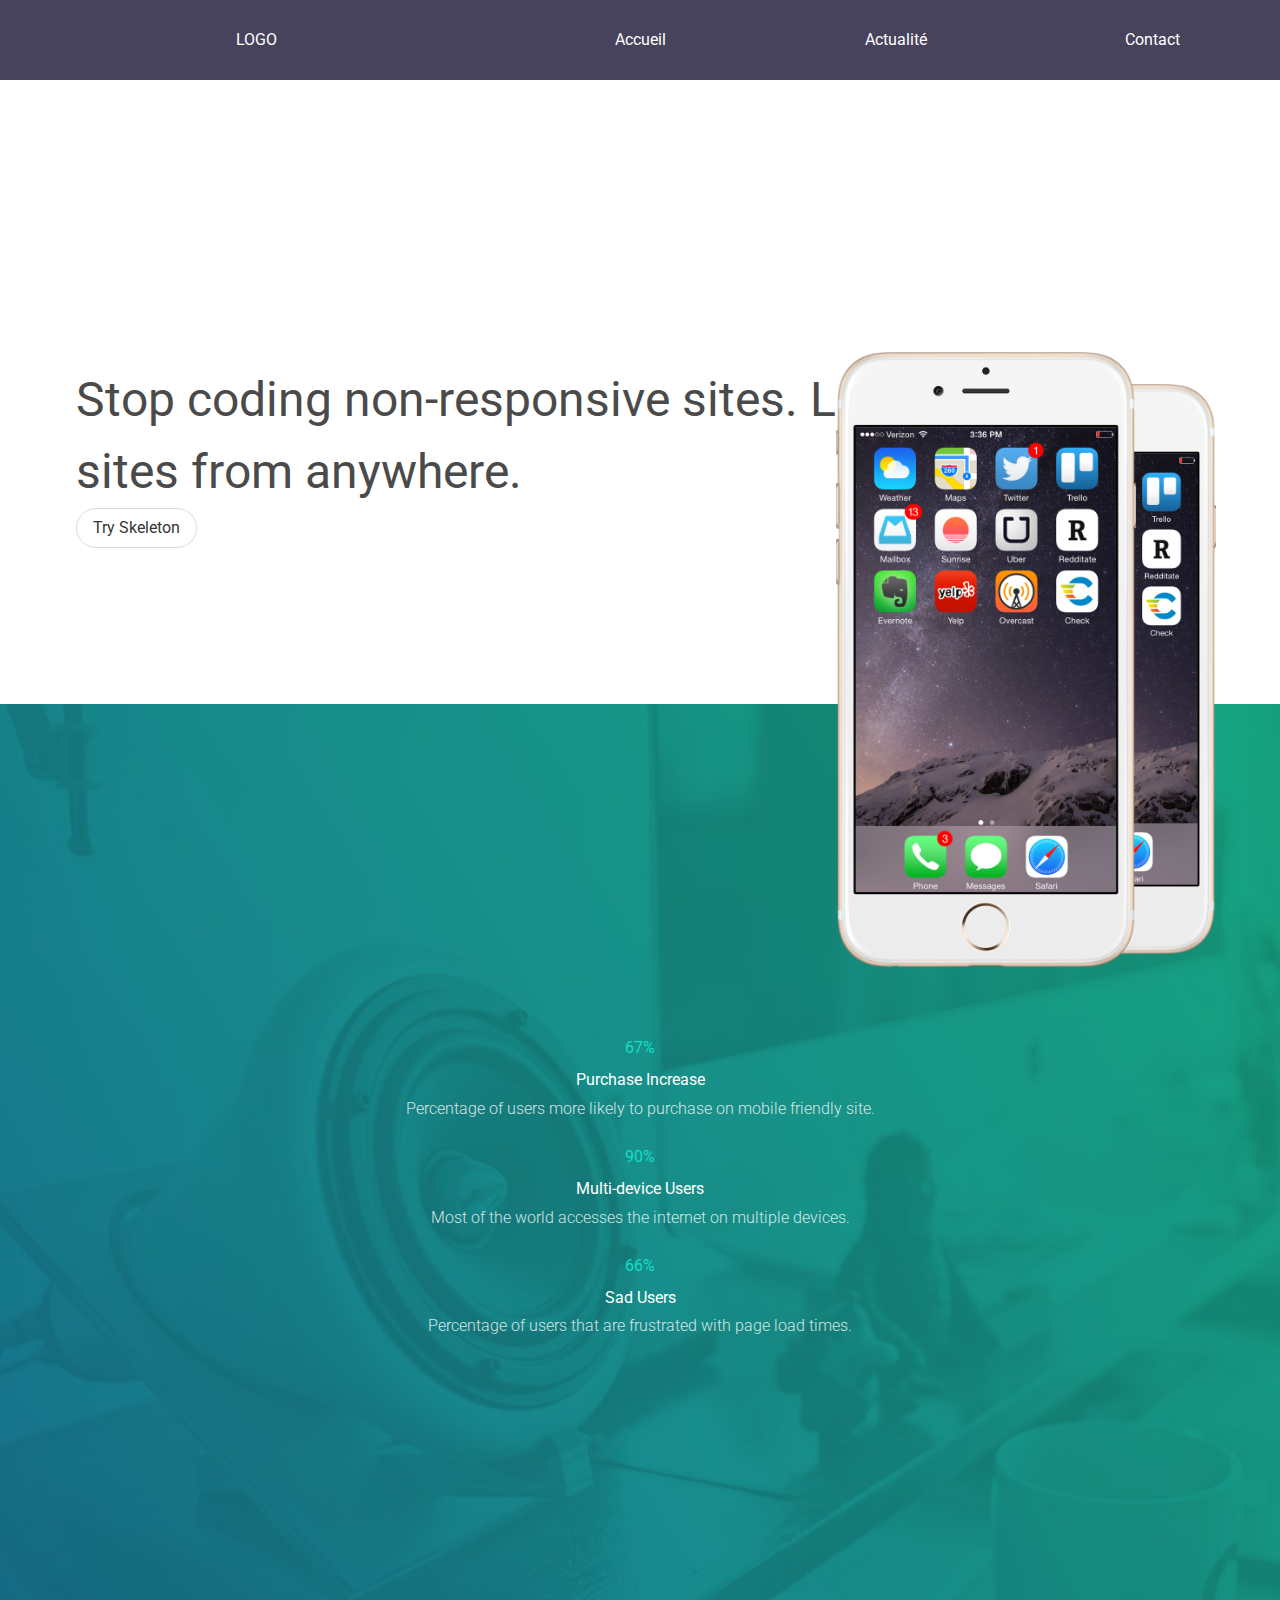
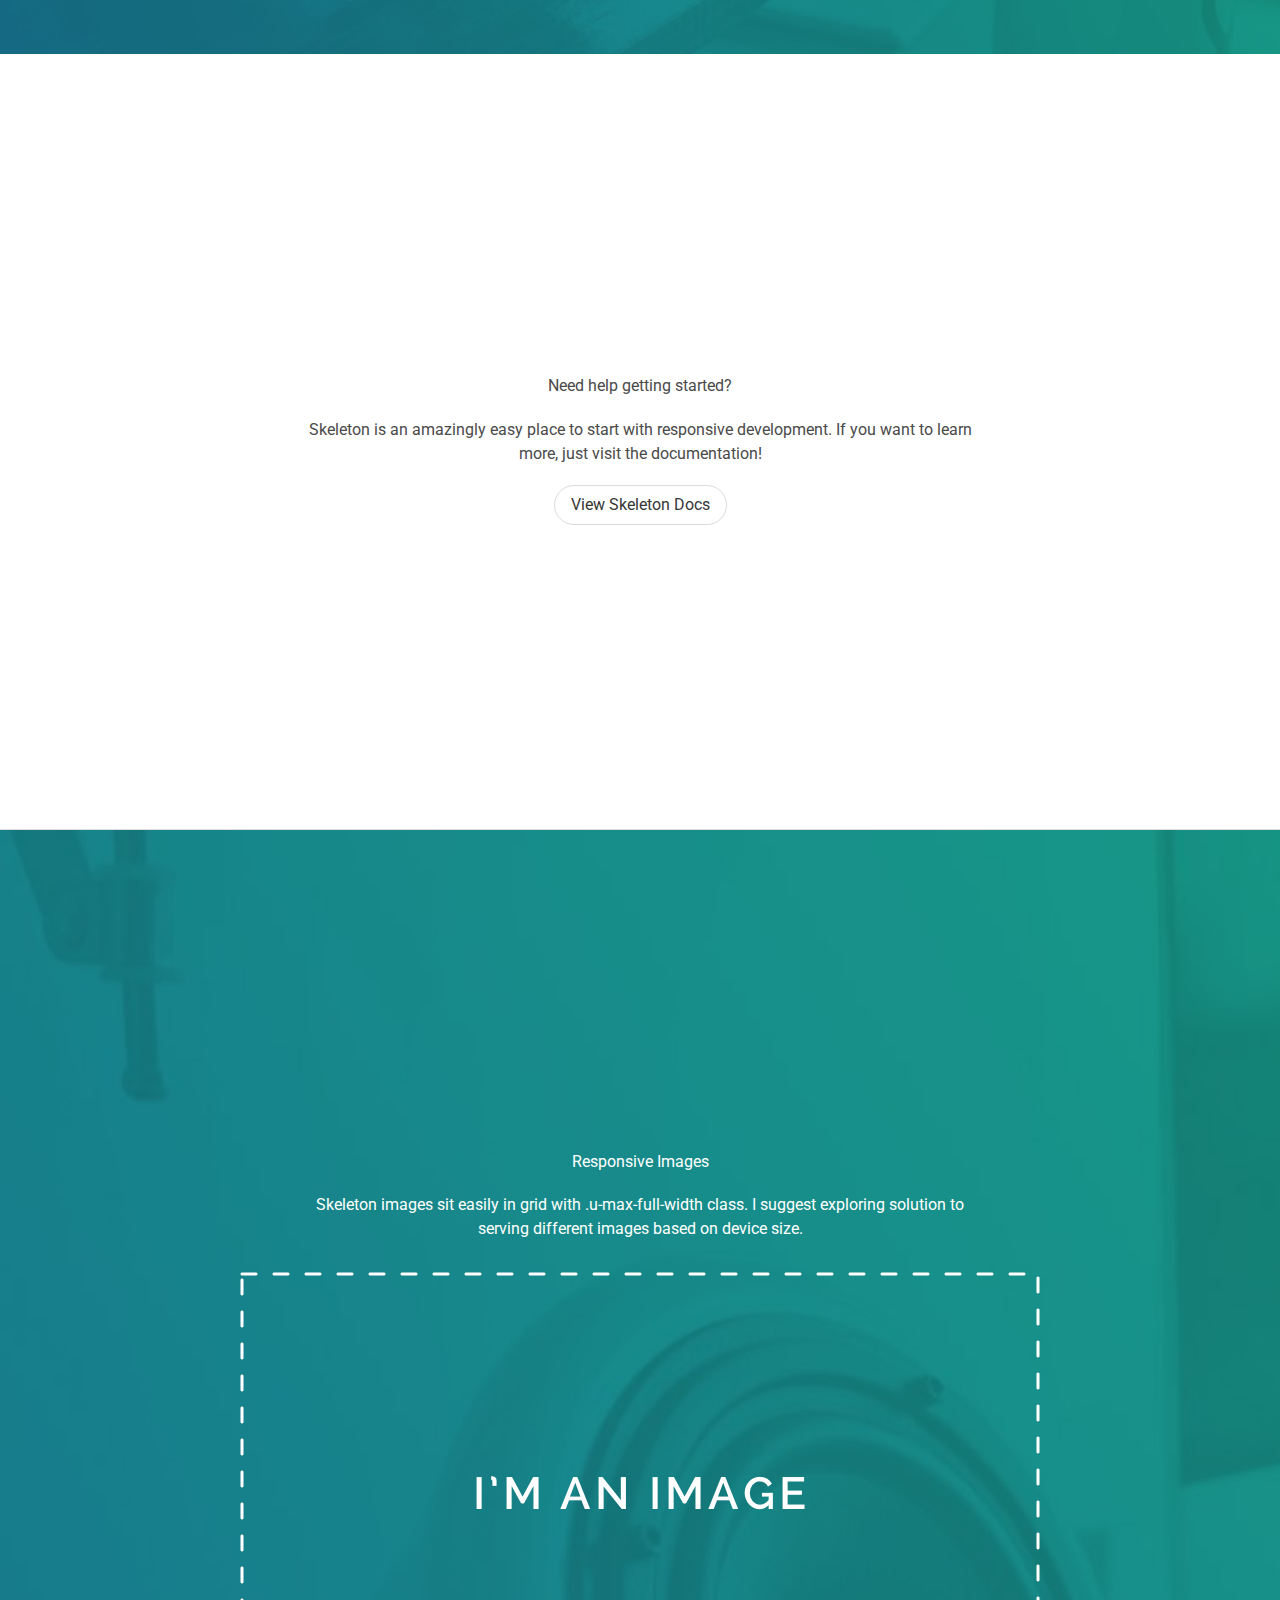
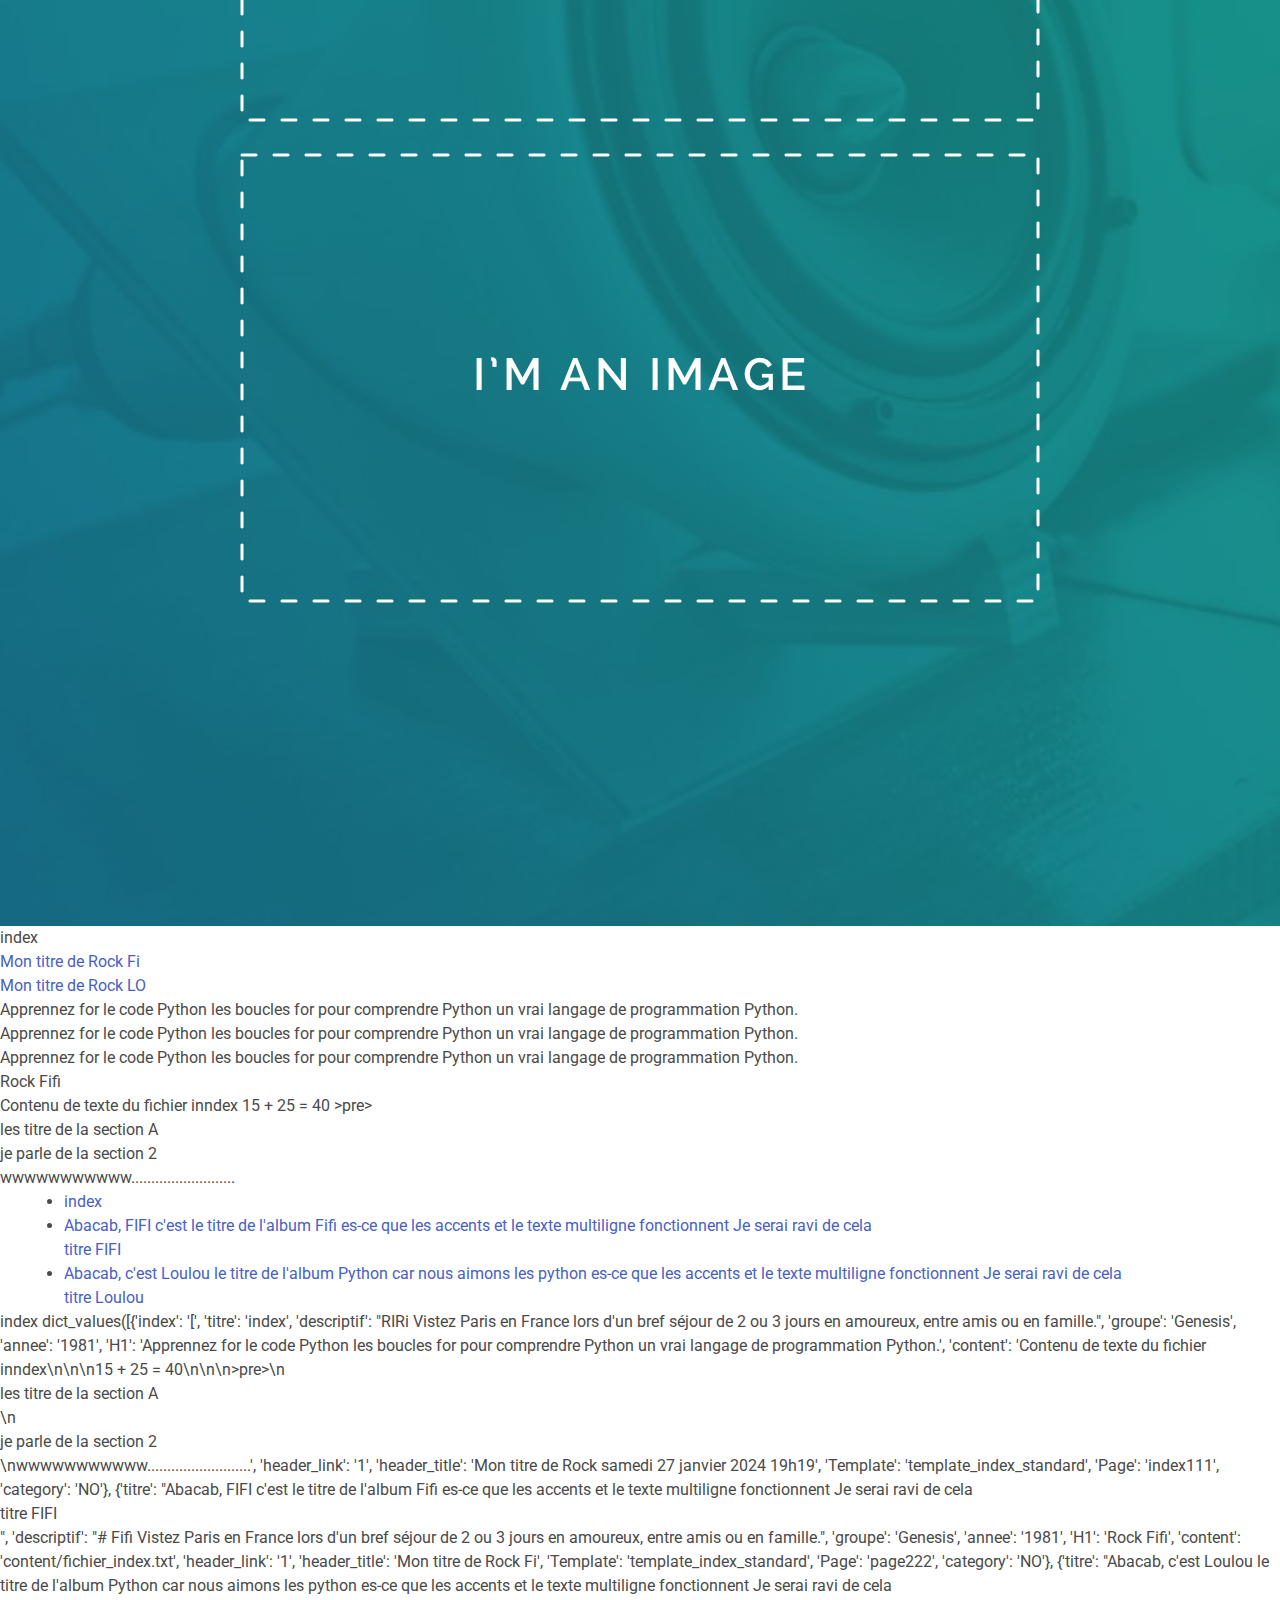
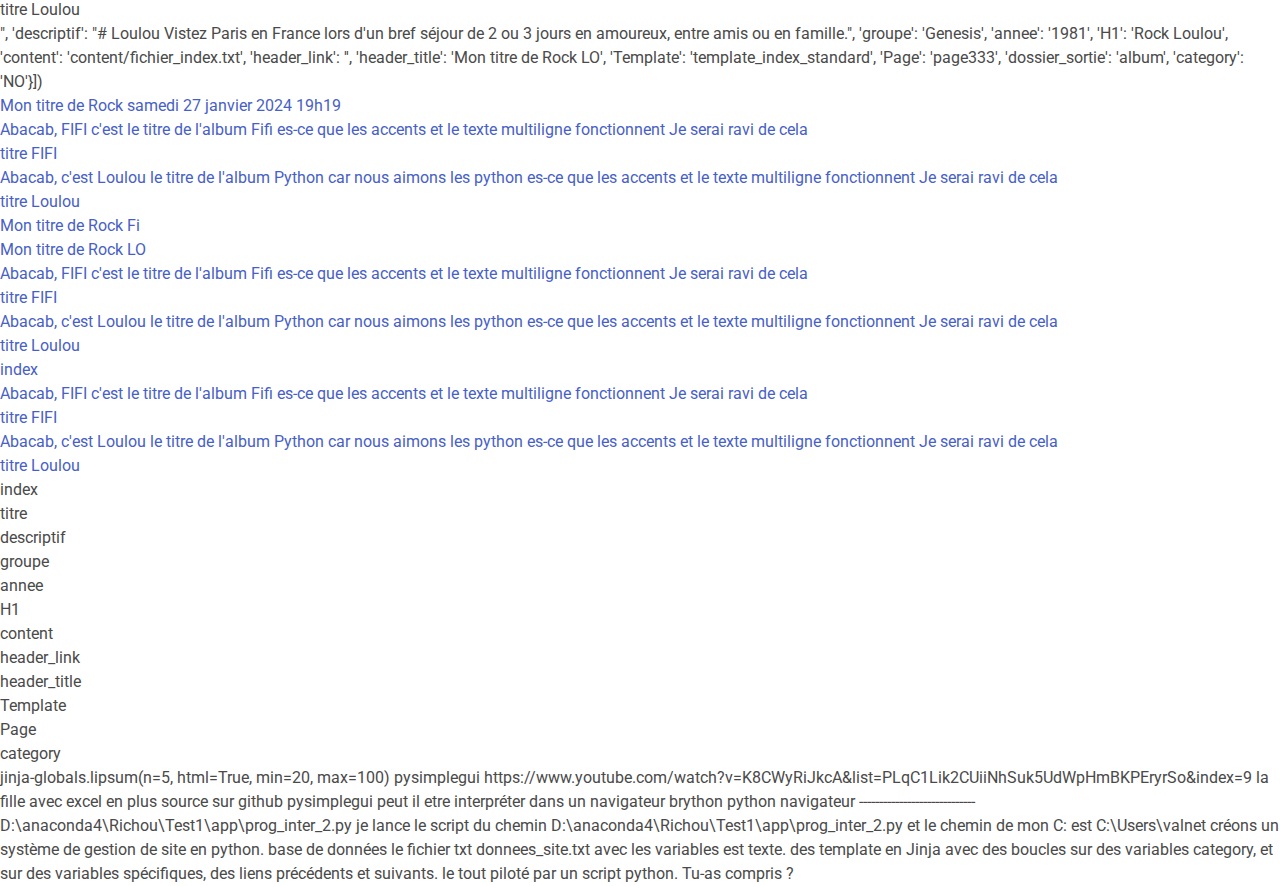
==== index.html @ cbefdffe "index.html test 4" ====
<!DOCTYPE html>
<html lang="fr-FR">
<head>

<!-- Basic Page Needs
  –––––––––––––––––––––––––––––––––––––––––––––––––– -->
  <meta charset="utf-8">
  <title>Mon titre de Rock samedi 27 janvier 2024 19h19</title>
  <meta name="description" content="">
  <meta name="author" content="">

  <!-- Mobile Specific Metas
  –––––––––––––––––––––––––––––––––––––––––––––––––– 
  <meta name="viewport" content="width=device-width, initial-scale=1"> -->
  <meta name="viewport" content="width=device-width, initial-scale=1, maximum-scale=1">
  

  <!-- FONT
  –––––––––––––––––––––––––––––––––––––––––––––––––– -->
  <link rel="preconnect" href="https://fonts.googleapis.com">
  <link rel="preconnect" href="https://fonts.gstatic.com" crossorigin>
  <link href="https://fonts.googleapis.com/css2?family=Roboto&display=swap" rel="stylesheet">

  <!-- CSS
  –––––––––––––––––––––––––––––––––––––––––––––––––– -->
   <link rel="stylesheet" href="css/normalize.css"> 
  <link rel="stylesheet" href="css/bulma.css">
   <link rel="stylesheet" href="css/custom.css"> 

  <!-- Scripts
  –––––––––––––––––––––––––––––––––––––––––––––––––– -->
  

  <!-- Favicon
  –––––––––––––––––––––––––––––––––––––––––––––––––– -->
  <link rel="icon" type="image/png" href="css/images/favicon.png">

</head>
<body>
    

    
    <!-- Menu nav CSS Responsive
    –––––––––––––––––––––––––––––––––––––––––––––––––– -->    
    <nav>
        <label for="toggle">☰</label>
        <input type="checkbox" id="toggle">
        <div class="main_pages">
            <a href="/" class="logo">LOGO</a>
            <a href="#">Accueil</a>
            <a href="#">Actualité</a>
            <a href="#">Contact</a>
        </div>
    </nav>
    
    
    <!-- Primary Page Layout
    –––––––––––––––––––––––––––––––––––––––––––––––––– -->
    
    <div class="section hero">
        <div class="container">
            <div class="row">
                <div class="one-half column">
                    <h4 class="hero-heading">Stop coding non-responsive sites. Let users view sites from anywhere.</h4>
                    <a class="button button-primary" href="http://getskeleton.com">Try Skeleton</a>
                </div>
                <div class="one-half column phones">
                    <img class="phone" src="css/images/iphone.png">
                    <img class="phone" src="css/images/iphone.png">
                </div>
            </div>
        </div>
    </div>
    
    <div class="section values">
        <div class="container">
            <div class="row">
                <div class="one-third column value">
                    <h2 class="value-multiplier">67%</h2>
                    <h5 class="value-heading">Purchase Increase</h5>
                    <p class="value-description">Percentage of users more likely to purchase on mobile friendly site.</p>
                </div>
                <div class="one-third column value">
                    <h2 class="value-multiplier">90%</h2>
                    <h5 class="value-heading">Multi-device Users</h5>
                    <p class="value-description">Most of the world accesses the internet on multiple devices.</p>
                </div>
                <div class="one-third column value">
                    <h2 class="value-multiplier">66%</h2>
                    <h5 class="value-heading">Sad Users</h5>
                    <p class="value-description">Percentage of users that are frustrated with page load times.</p>
                </div>
            </div>
        </div>
    </div>
    
    <div class="section get-help">
        <div class="container">
            <h3 class="section-heading">Need help getting started?</h3>
            <p class="section-description">Skeleton is an amazingly easy place to start with responsive development. If you want to learn more, just visit the documentation!</p>
            <a class="button button-primary" href="http://getskeleton.com">View Skeleton Docs</a>
        </div>
    </div>
    
    <div class="section categories">
        <div class="container">
            <h3 class="section-heading">Responsive Images</h3>
            <p class="section-description">Skeleton images sit easily in grid with .u-max-full-width class. I suggest exploring solution to serving different images based on device size.</p>
            <div class="row">
                <div class="one-half column category">
                    <img class="u-max-full-width" src="css/images/placeholder.png">
                </div>
                <div class="one-half column category">
                    <img class="u-max-full-width" src="css/images/placeholder.png">
                </div>
            </div>
        </div>
    </div>
    
    <title>Mon titre de Rock samedi 27 janvier 2024 19h19</title>
    
    index
    
    
    
    <!-- Section des liens sélectionnés -->
    <ul class="Pour toutes les pages Page écris si les pages sont différentes que celle qui est sélectioné">
        
        
        
        
        <li class=""><a href="page222.html">Mon titre de Rock Fi</a></li>
        
        
        
        <li class=""><a href="page333.html">Mon titre de Rock LO</a></li>
        
        
    </ul>
    
    
    
    
    <h1 class="test">Apprennez for le code Python les boucles for pour comprendre Python un vrai langage de programmation Python.</h1>
    
    
    
    
    <h2 class="si la variable header_link est 1 les variables choisies s'afficheront de la page courante ">Apprennez for le code Python les boucles for pour comprendre Python un vrai langage de programmation Python.</h2>
    
    
    
    
    
    
    <h2 class="for all_data si la valeur est 1 alors elle s'affiche sinon elle n'affiche rien">Apprennez for le code Python les boucles for pour comprendre Python un vrai langage de programmation Python.</h2>
    
    
    
    <h2 class="for all_data si la valeur est 1 alors elle s'affiche sinon elle n'affiche rien">Rock Fifi</h2>
    
    
    
    
    
    
    <div>
        Contenu de texte du fichier inndex


15 + 25 = 40


>pre>
<h2>les titre de la section A</h2>
<p>je parle de la section 2</p>
wwwwwwwwwww..........................
    </div>
    <footer>
  <div class="container">
  
  
    <li 3 ><a href="index.html">index</a></li>
  
    <li 3 ><a href="titre-fifi-abacab-album-accents.html">Abacab, FIFI c'est le titre de l'album Fifi es-ce que les accents et le texte multiligne fonctionnent Je serai ravi de cela <h3>titre FIFI</h3></a></li>
  
    <li 3 ><a href="python-titre-loulou-abacab-album.html">Abacab, c'est Loulou le titre de l'album Python car nous aimons les python es-ce que les accents et le texte multiligne fonctionnent Je serai ravi de cela <h3>titre Loulou</h3></a></li>
  
    

  </div>
</footer>   index
            dict_values([{'index': '[', 'titre': 'index', 'descriptif': "RIRi Vistez Paris en France lors d'un bref séjour de 2 ou 3 jours en amoureux, entre amis ou en famille.", 'groupe': 'Genesis', 'annee': '1981', 'H1': 'Apprennez for le code Python les boucles for pour comprendre Python un vrai langage de programmation Python.', 'content': 'Contenu de texte du fichier inndex\n\n\n15 + 25 = 40\n\n\n>pre>\n<h2>les titre de la section A</h2>\n<p>je parle de la section 2</p>\nwwwwwwwwwww..........................', 'header_link': '1', 'header_title': 'Mon titre de Rock samedi 27 janvier 2024 19h19', 'Template': 'template_index_standard', 'Page': 'index111', 'category': 'NO'}, {'titre': "Abacab, FIFI c'est le titre de l'album Fifi es-ce que les accents et le texte multiligne fonctionnent Je serai ravi de cela <h3>titre FIFI</h3>", 'descriptif': "# Fifi Vistez Paris en France lors d'un bref séjour de 2 ou 3 jours en amoureux, entre amis ou en famille.", 'groupe': 'Genesis', 'annee': '1981', 'H1': 'Rock Fifi', 'content': 'content/fichier_index.txt', 'header_link': '1', 'header_title': 'Mon titre de Rock Fi', 'Template': 'template_index_standard', 'Page': 'page222', 'category': 'NO'}, {'titre': "Abacab, c'est Loulou le titre de l'album Python car nous aimons les python es-ce que les accents et le texte multiligne fonctionnent Je serai ravi de cela <h3>titre Loulou</h3>", 'descriptif': "# Loulou Vistez Paris en France lors d'un bref séjour de 2 ou 3 jours en amoureux, entre amis ou en famille.", 'groupe': 'Genesis', 'annee': '1981', 'H1': 'Rock Loulou', 'content': 'content/fichier_index.txt', 'header_link': '', 'header_title': 'Mon titre de Rock LO', 'Template': 'template_index_standard', 'Page': 'page333', 'dossier_sortie': 'album', 'category': 'NO'}])

  
      
    <li test ><a href="index.html">Mon titre de Rock samedi 27 janvier 2024 19h19</a></li>
    
    
    
  
      
    <li test ><a href="titre-fifi-abacab-album-accents.html">Abacab, FIFI c'est le titre de l'album Fifi es-ce que les accents et le texte multiligne fonctionnent Je serai ravi de cela <h3>titre FIFI</h3></a></li>
    
    
  
      
    <li test ><a href="python-titre-loulou-abacab-album.html">Abacab, c'est Loulou le titre de l'album Python car nous aimons les python es-ce que les accents et le texte multiligne fonctionnent Je serai ravi de cela <h3>titre Loulou</h3></a></li>
    
    
  
  
<!-- End Document
  –––––––––––––––––––––––––––––––––––––––––––––––––– -->
  

<!-- 4 ??? Section des liens sélectionnés -->
<ul>

    

    
        <li 4 ><a href="titre-fifi-abacab-album-accents.html">Mon titre de Rock Fi</a></li>
    

    
        <li 4 ><a href="python-titre-loulou-abacab-album.html">Mon titre de Rock LO</a></li>
    



      
  
      
    <li 5 ><a href="titre-fifi-abacab-album-accents.html">Abacab, FIFI c'est le titre de l'album Fifi es-ce que les accents et le texte multiligne fonctionnent Je serai ravi de cela <h3>titre FIFI</h3></a></li>
    
  
      
    <li 5 ><a href="python-titre-loulou-abacab-album.html">Abacab, c'est Loulou le titre de l'album Python car nous aimons les python es-ce que les accents et le texte multiligne fonctionnent Je serai ravi de cela <h3>titre Loulou</h3></a></li>
    
  
</ul>



  
  
    <li 3 ><a href="index.html">index</a></li>

    <li 3 ><a href="titre-fifi-abacab-album-accents.html">Abacab, FIFI c'est le titre de l'album Fifi es-ce que les accents et le texte multiligne fonctionnent Je serai ravi de cela <h3>titre FIFI</h3></a></li>

    <li 3 ><a href="python-titre-loulou-abacab-album.html">Abacab, c'est Loulou le titre de l'album Python car nous aimons les python es-ce que les accents et le texte multiligne fonctionnent Je serai ravi de cela <h3>titre Loulou</h3></a></li>

</body>
</html>
    
    <dl>
        
        <dt>index</dt>
        <dd></dd>
        
        <dt>titre</dt>
        <dd></dd>
        
        <dt>descriptif</dt>
        <dd></dd>
        
        <dt>groupe</dt>
        <dd></dd>
        
        <dt>annee</dt>
        <dd></dd>
        
        <dt>H1</dt>
        <dd></dd>
        
        <dt>content</dt>
        <dd></dd>
        
        <dt>header_link</dt>
        <dd></dd>
        
        <dt>header_title</dt>
        <dd></dd>
        
        <dt>Template</dt>
        <dd></dd>
        
        <dt>Page</dt>
        <dd></dd>
        
        <dt>category</dt>
        <dd></dd>
        
    </dl>
    jinja-globals.lipsum(n=5, html=True, min=20, max=100)
    pysimplegui
    https://www.youtube.com/watch?v=K8CWyRiJkcA&list=PLqC1Lik2CUiiNhSuk5UdWpHmBKPEryrSo&index=9 la fille avec excel en plus source sur github
    
    pysimplegui peut il etre interpréter dans un navigateur
    brython python navigateur
    
    -----------------------------
    D:\anaconda4\Richou\Test1\app\prog_inter_2.py
    je lance le script du chemin D:\anaconda4\Richou\Test1\app\prog_inter_2.py
    et le chemin de mon C: est C:\Users\valnet
    
créons un système de gestion de site en python. base de données le fichier txt donnees_site.txt avec les variables est texte. des template en Jinja avec des boucles sur des variables category, et sur des variables spécifiques, des liens précédents et suivants. le tout piloté par un script python. Tu-as compris ?
---- css/custom.css ----
/* Shared
–––––––––––––––––––––––––––––––––––––––––––––––––– */
.button {
  border-radius: 100px;
}

/* Sections
–––––––––––––––––––––––––––––––––––––––––––––––––– */
.section {
	padding: 8rem 0 7rem;
  text-align: center;
}
.section-heading,
.section-description {
  margin-bottom: 1.2rem;
}

/* Hero
–––––––––––––––––––––––––––––––––––––––––––––––––– */
.phones {
  position: relative;
}
.phone {
  position: relative;
  max-width: 80%;
  margin: 3rem auto -12rem;
}
.phone + .phone {
  display: none;
}

/* Values
–––––––––––––––––––––––––––––––––––––––––––––––––– */
.values {
  background-image: url('images/values-bg.jpg');
  background-size: cover;
  color: #fff;
  padding-bottom: 5rem;
  
}
.value-multiplier {
  margin-bottom: .5rem;
  color: #11DFC7;
 
}
.value-heading {
  margin-bottom: .3rem;
  
}
.value-description {
  opacity: .8;
  font-weight: 300;
}

/* Help
–––––––––––––––––––––––––––––––––––––––––––––––––– */
.get-help {
  border-bottom: 1px solid #ddd;
}

/* Categories
–––––––––––––––––––––––––––––––––––––––––––––––––– */
.categories {
  background-image: url('images/values-bg.jpg');
  background-size: cover;
  color: #fff;
 
}
}
.categories .section-description { 
  margin-bottom: 4rem;
}

/* Bigger than 550 */
@media (min-width: 550px) {
  .section {
    padding: 12rem 0 11rem;
  }
  .hero {
    padding-bottom: 12rem;
    text-align: left;
    height: 165px;
  }
  .phone {
    position: absolute;
    top: -7rem;
    right: 3rem;
    max-height: 362px;
    z-index: 2; /* JJV z-index: 3; */
  }
  .phone + .phone {
    top: -6rem;
    display: block;
    max-width: 73.8%;
    right: 0;
    z-index: 1; /* JJV z-index: 2; */
    max-height: 338px;
  }
  .hero-heading {
    font-size: 2.4rem;
  }
}

/* Bigger than 750 */
@media (min-width: 750px) {
  .hero {
    height: 190px;
  }
  .hero-heading {
    font-size: 2.6rem;
  }
  .section {
    padding: 14rem 0 15rem;
  }
  .hero {
    padding: 16rem 0 14rem;
  }
  .section-description {
    max-width: 60%;
    margin-left: auto;
    margin-right: auto;
  }
  .phone {
    /*top: -14rem;*/
    right: 5rem;
    max-height: 510px;
  }
  .phone + .phone {
    top: -12rem;
    max-height: 472px;
  }
  .categories {
    padding: 15rem 0 8rem;
  }
}

/* Bigger than 1000 */
@media (min-width: 1000px) {
  .section {
    padding: 20rem 0 19rem;
  }
  .hero {
    padding: 22rem 0;
  }
  .hero-heading {
    font-size: 3.0rem;
  }
  .phone {
    top: -16rem;
    max-height: 615px;
  }
  .phone + .phone {
    top: -14rem;
    max-height: 570px;
  }
}

/* Menu CSS Responsive */

nav 
{
    position: fixed;
    margin: 0  auto;
    width: 100%;
    height: 80px;
    background: #48435C;
    z-index: 10;
    
    
}
 
nav .main_pages 
{
    display: flex;
    justify-content: right;
    align-items: center;
    
    
}
 nav .main_pages .logo
{
    /*display: flex;
    justify-content: left;*/
    margin: 0 auto;
    
    
    
    
}
nav .main_pages a 
{
    width: 20%;
    display: flex;
    align-items: center;
    justify-content: center;
    height: 80px;
    text-decoration: none;
    /*font-family: Arial, sans-serif;*/
    color: white;
    
    
}
 
nav a:hover 
{
    background: #5A5766
    
}


label, #toggle
{
    display: none;
    
}
 
@media all and (max-width: 591px)
{
    nav
    {
        height: 60px;
        
        
    
        
    }
 
    nav .main_pages 
    {
        display: none;
        flex-direction: column;
        background: #48435C;
        height: 220px;
        
        
        
        
    }
 
    nav .main_pages a {
        width: 100%;
        z-index: 10;
    }
 
    label 
    {
        width: 30px;
        display: flex;
        justify-content: center;
        align-items: center;
        margin: 0 auto;
        font-size: 40px;
        color: white;
        cursor: pointer;
        
        
        
        
    }
    #toggle:checked + .main_pages {
        display: flex;
        border-radius:0px 0px 5px 5px;
        
        
        
    }
}
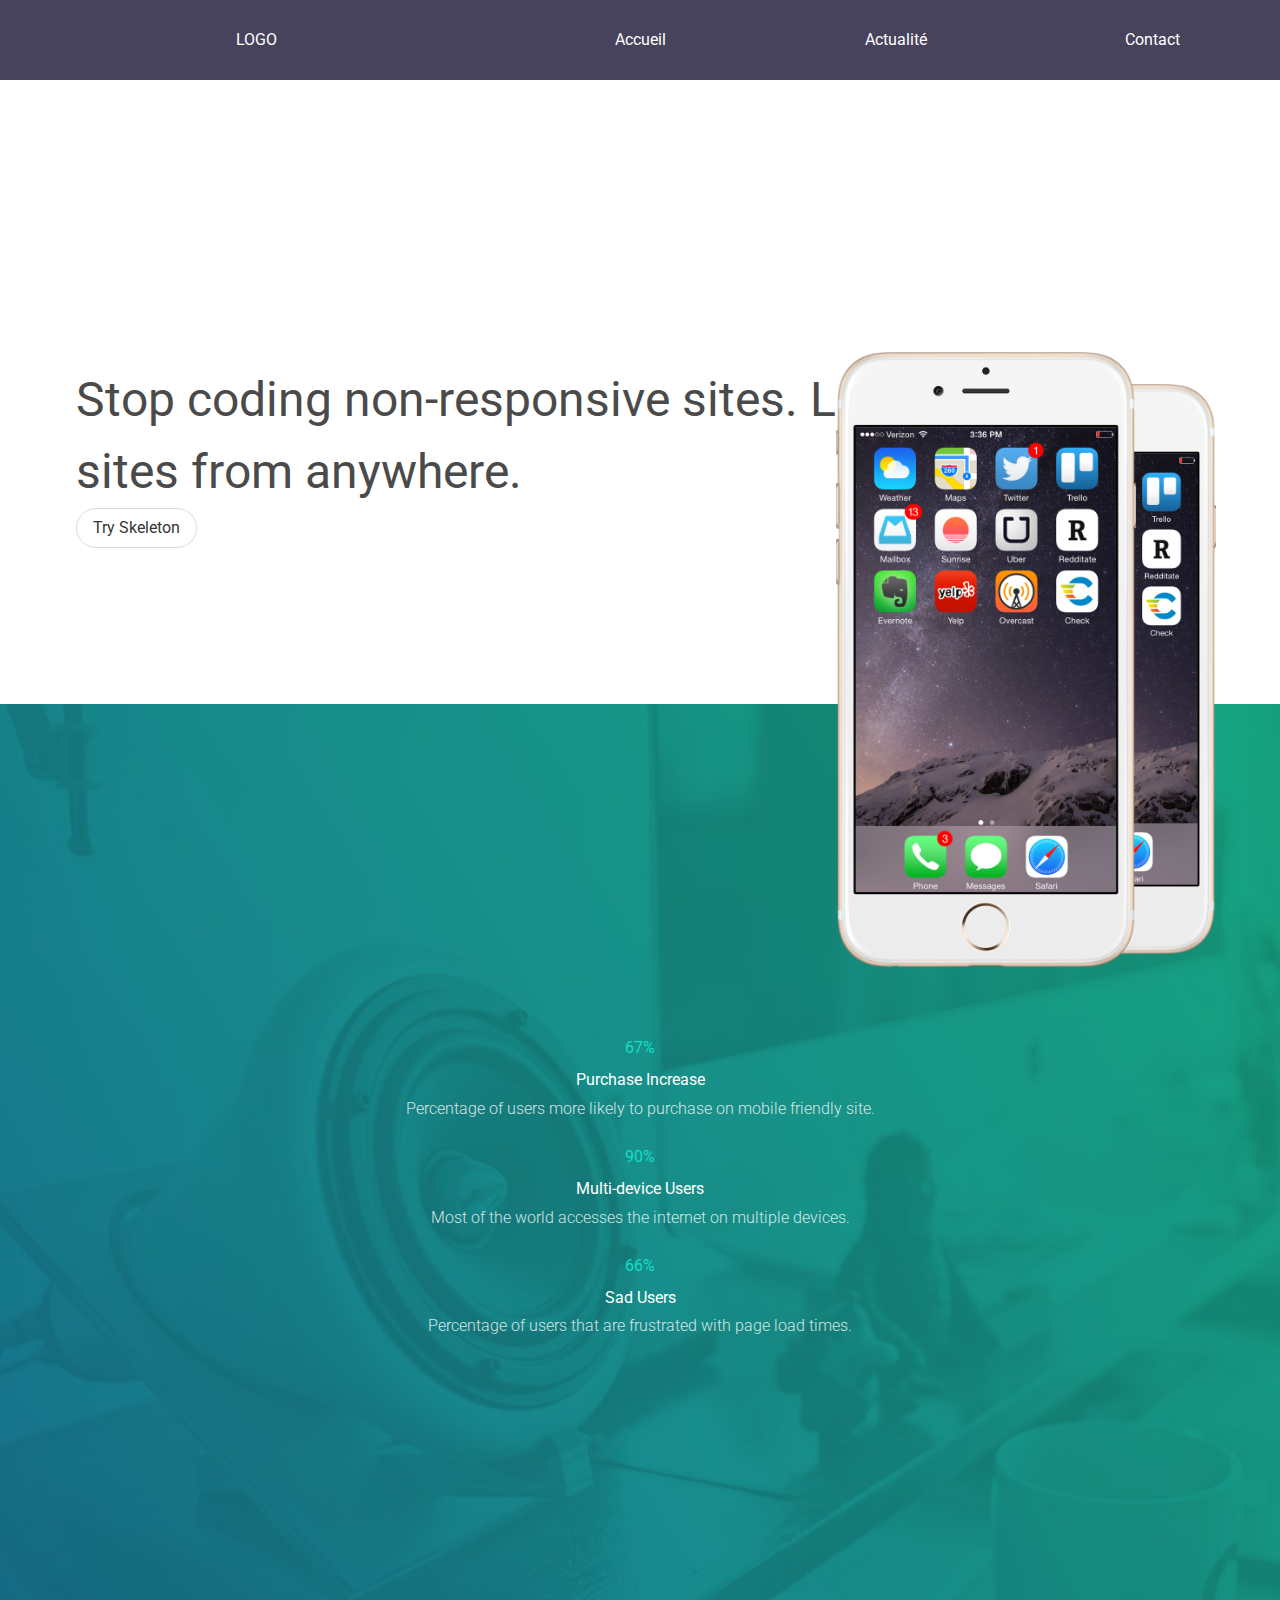
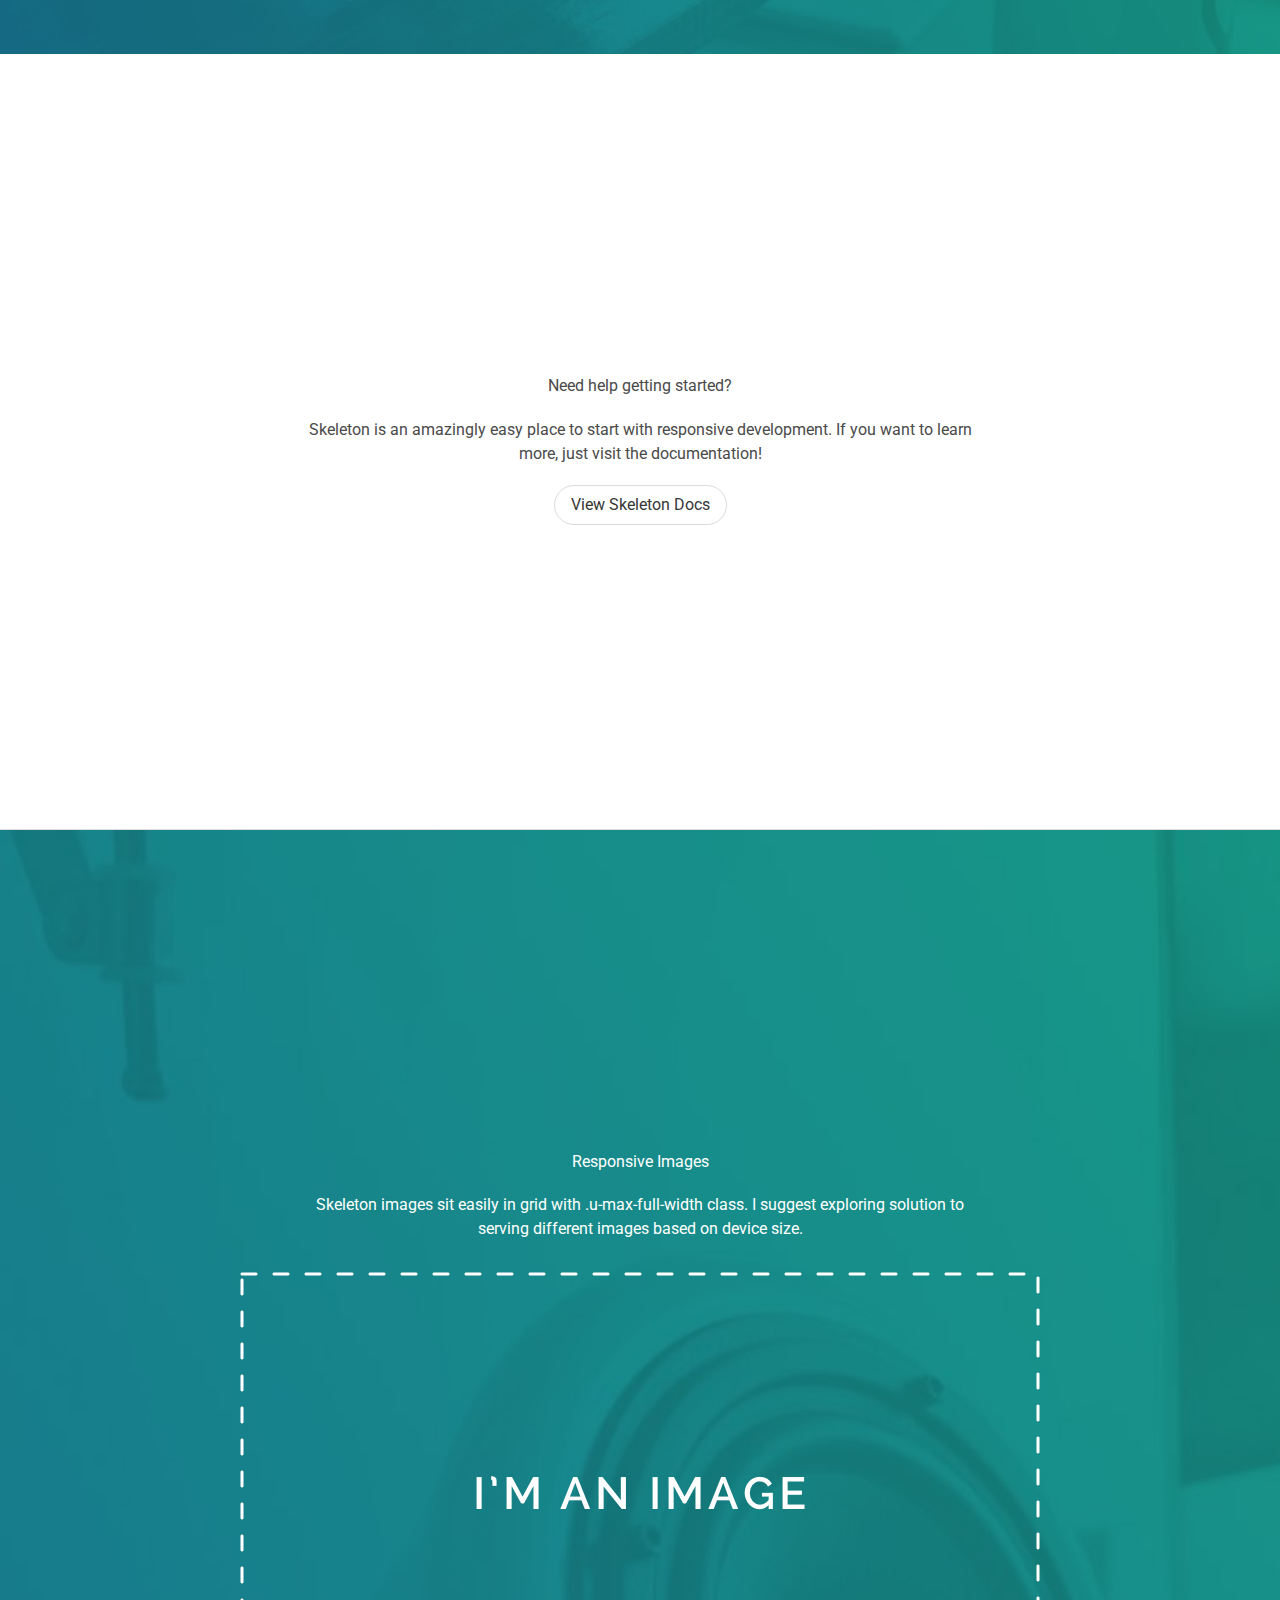
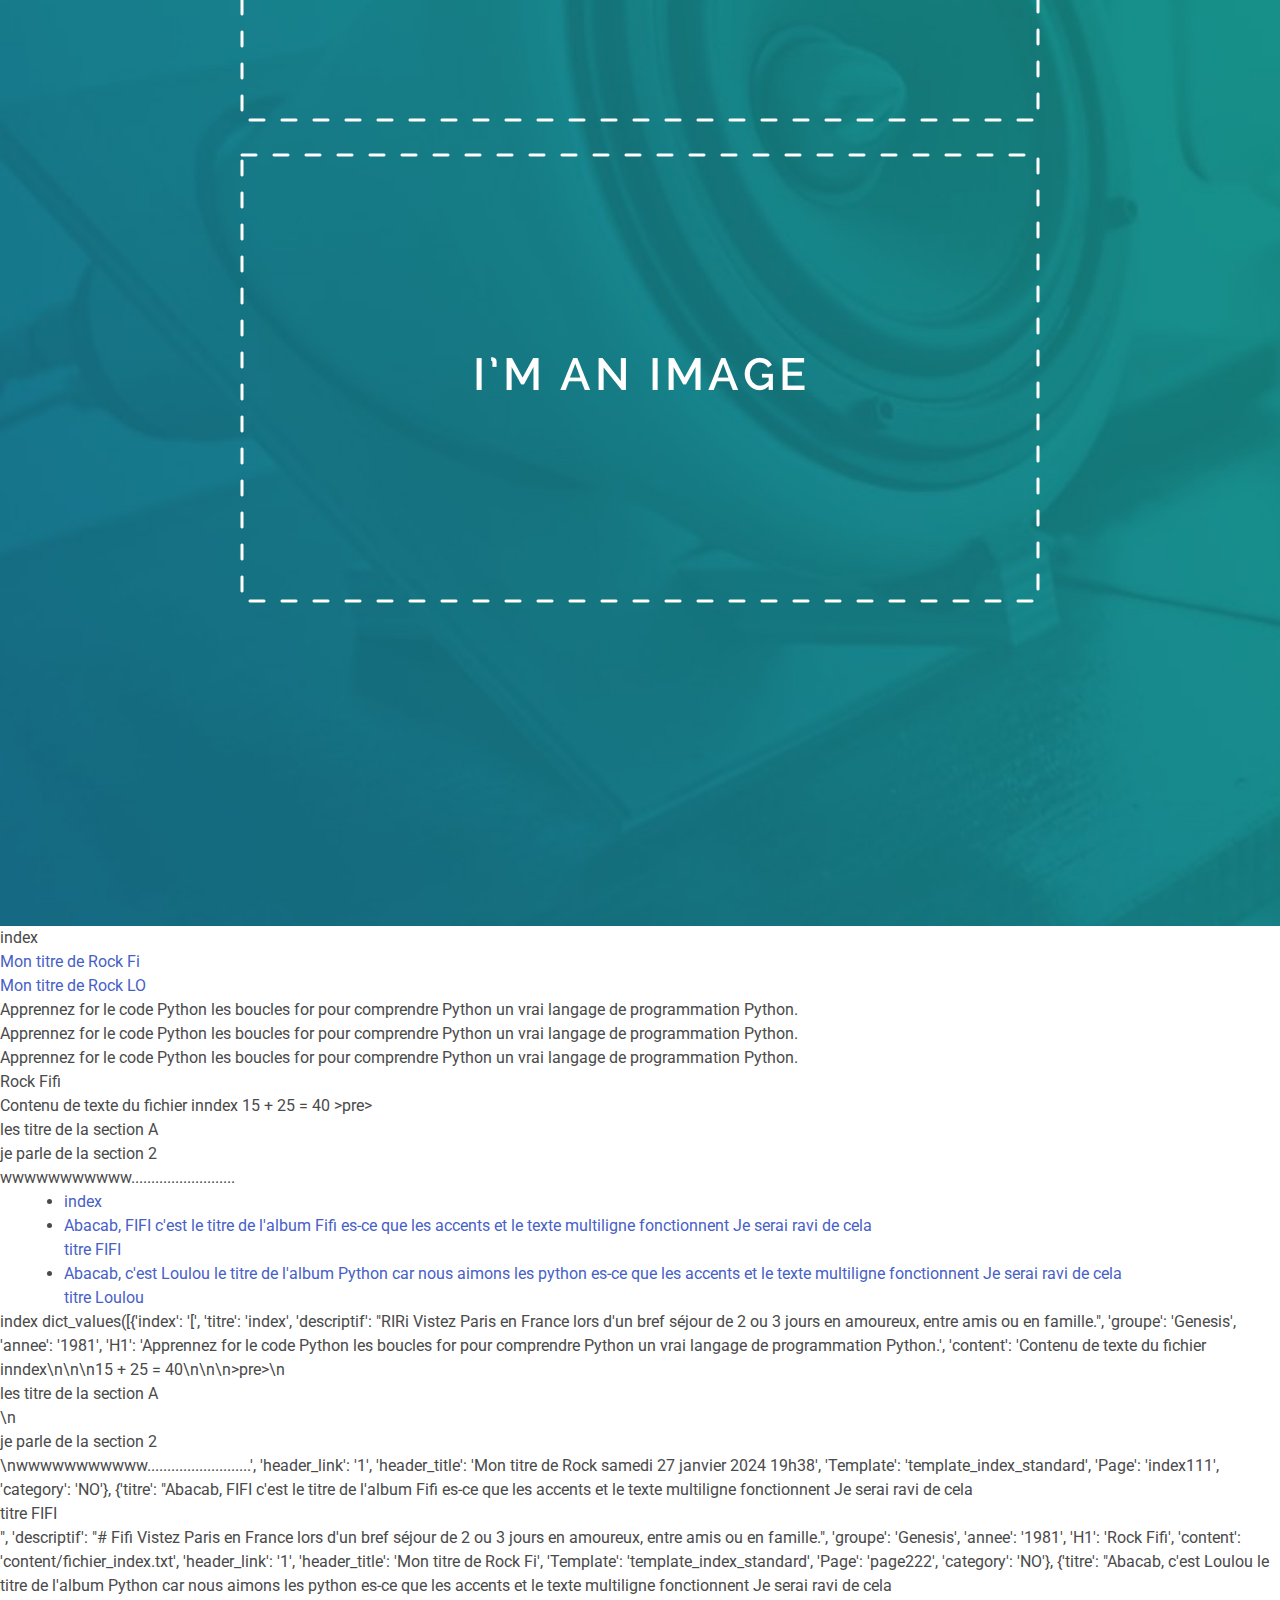
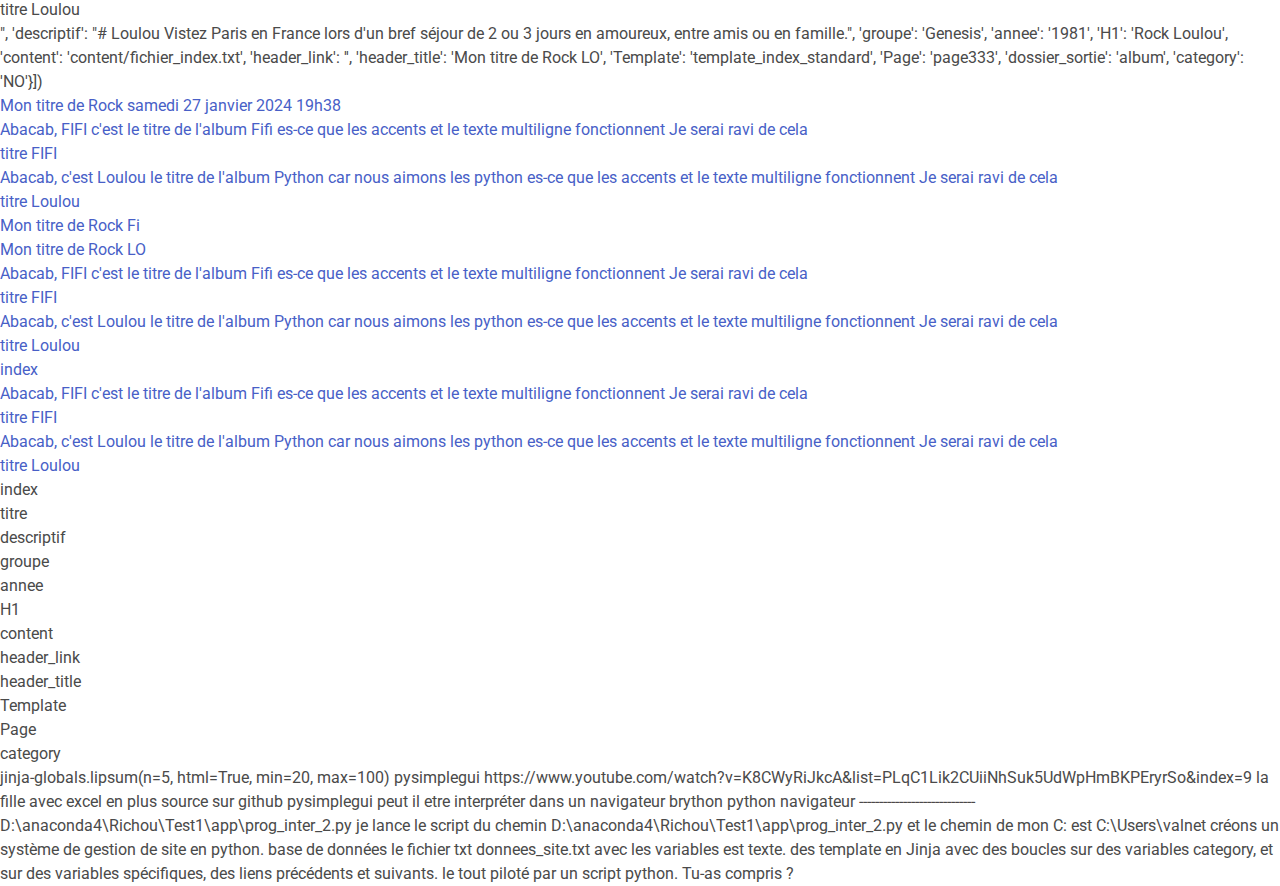
==== commit f7f85f8c: "index.html test 6" ====
--- a/index.html
+++ b/index.html
@@ -5,14 +5,15 @@
 <!-- Basic Page Needs
   –––––––––––––––––––––––––––––––––––––––––––––––––– -->
   <meta charset="utf-8">
-  <title>Mon titre de Rock samedi 27 janvier 2024 19h19</title>
+  <title>Mon titre de Rock samedi 27 janvier 2024 19h38</title>
   <meta name="description" content="">
   <meta name="author" content="">
 
   <!-- Mobile Specific Metas
   –––––––––––––––––––––––––––––––––––––––––––––––––– 
-  <meta name="viewport" content="width=device-width, initial-scale=1"> -->
-  <meta name="viewport" content="width=device-width, initial-scale=1, maximum-scale=1">
+  <meta name="viewport" content="width=device-width, initial-scale=1, maximum-scale=1"> -->
+  <meta name="viewport" content="width=device-width, initial-scale=1">
+  
   
 
   <!-- FONT
@@ -38,7 +39,7 @@
 </head>
 <body>
     
-
+    
     
     <!-- Menu nav CSS Responsive
     –––––––––––––––––––––––––––––––––––––––––––––––––– -->    
@@ -46,126 +47,126 @@
         <label for="toggle">☰</label>
         <input type="checkbox" id="toggle">
         <div class="main_pages">
-            <a href="/" class="logo">LOGO</a>
+        <a href="/" class="logo">LOGO</a>
             <a href="#">Accueil</a>
             <a href="#">Actualité</a>
             <a href="#">Contact</a>
         </div>
     </nav>
-    
-    
-    <!-- Primary Page Layout
-    –––––––––––––––––––––––––––––––––––––––––––––––––– -->
-    
-    <div class="section hero">
-        <div class="container">
-            <div class="row">
-                <div class="one-half column">
-                    <h4 class="hero-heading">Stop coding non-responsive sites. Let users view sites from anywhere.</h4>
-                    <a class="button button-primary" href="http://getskeleton.com">Try Skeleton</a>
-                </div>
-                <div class="one-half column phones">
-                    <img class="phone" src="css/images/iphone.png">
-                    <img class="phone" src="css/images/iphone.png">
-                </div>
-            </div>
-        </div>
+
+
+  <!-- Primary Page Layout
+  –––––––––––––––––––––––––––––––––––––––––––––––––– -->
+
+  <div class="section hero">
+    <div class="container">
+      <div class="row">
+        <div class="one-half column">
+          <h4 class="hero-heading">Stop coding non-responsive sites. Let users view sites from anywhere.</h4>
+          <a class="button button-primary" href="http://getskeleton.com">Try Skeleton</a>
+        </div>
+        <div class="one-half column phones">
+          <img class="phone" src="css/images/iphone.png">
+          <img class="phone" src="css/images/iphone.png">
+        </div>
+      </div>
     </div>
-    
-    <div class="section values">
-        <div class="container">
-            <div class="row">
-                <div class="one-third column value">
-                    <h2 class="value-multiplier">67%</h2>
-                    <h5 class="value-heading">Purchase Increase</h5>
-                    <p class="value-description">Percentage of users more likely to purchase on mobile friendly site.</p>
-                </div>
-                <div class="one-third column value">
-                    <h2 class="value-multiplier">90%</h2>
-                    <h5 class="value-heading">Multi-device Users</h5>
-                    <p class="value-description">Most of the world accesses the internet on multiple devices.</p>
-                </div>
-                <div class="one-third column value">
-                    <h2 class="value-multiplier">66%</h2>
-                    <h5 class="value-heading">Sad Users</h5>
-                    <p class="value-description">Percentage of users that are frustrated with page load times.</p>
-                </div>
-            </div>
-        </div>
+  </div>
+
+  <div class="section values">
+    <div class="container">
+      <div class="row">
+        <div class="one-third column value">
+          <h2 class="value-multiplier">67%</h2>
+          <h5 class="value-heading">Purchase Increase</h5>
+          <p class="value-description">Percentage of users more likely to purchase on mobile friendly site.</p>
+        </div>
+        <div class="one-third column value">
+          <h2 class="value-multiplier">90%</h2>
+          <h5 class="value-heading">Multi-device Users</h5>
+          <p class="value-description">Most of the world accesses the internet on multiple devices.</p>
+        </div>
+        <div class="one-third column value">
+          <h2 class="value-multiplier">66%</h2>
+          <h5 class="value-heading">Sad Users</h5>
+          <p class="value-description">Percentage of users that are frustrated with page load times.</p>
+        </div>
+      </div>
     </div>
-    
-    <div class="section get-help">
-        <div class="container">
-            <h3 class="section-heading">Need help getting started?</h3>
-            <p class="section-description">Skeleton is an amazingly easy place to start with responsive development. If you want to learn more, just visit the documentation!</p>
-            <a class="button button-primary" href="http://getskeleton.com">View Skeleton Docs</a>
-        </div>
+  </div>
+
+  <div class="section get-help">
+    <div class="container">
+      <h3 class="section-heading">Need help getting started?</h3>
+      <p class="section-description">Skeleton is an amazingly easy place to start with responsive development. If you want to learn more, just visit the documentation!</p>
+      <a class="button button-primary" href="http://getskeleton.com">View Skeleton Docs</a>
     </div>
-    
-    <div class="section categories">
-        <div class="container">
-            <h3 class="section-heading">Responsive Images</h3>
-            <p class="section-description">Skeleton images sit easily in grid with .u-max-full-width class. I suggest exploring solution to serving different images based on device size.</p>
-            <div class="row">
-                <div class="one-half column category">
-                    <img class="u-max-full-width" src="css/images/placeholder.png">
-                </div>
-                <div class="one-half column category">
-                    <img class="u-max-full-width" src="css/images/placeholder.png">
-                </div>
-            </div>
-        </div>
+  </div>
+
+  <div class="section categories">
+    <div class="container">
+      <h3 class="section-heading">Responsive Images</h3>
+      <p class="section-description">Skeleton images sit easily in grid with .u-max-full-width class. I suggest exploring solution to serving different images based on device size.</p>
+      <div class="row">
+        <div class="one-half column category">
+          <img class="u-max-full-width" src="css/images/placeholder.png">
+        </div>
+        <div class="one-half column category">
+          <img class="u-max-full-width" src="css/images/placeholder.png">
+        </div>
+      </div>
     </div>
-    
-    <title>Mon titre de Rock samedi 27 janvier 2024 19h19</title>
-    
-    index
-    
-    
-    
-    <!-- Section des liens sélectionnés -->
-    <ul class="Pour toutes les pages Page écris si les pages sont différentes que celle qui est sélectioné">
-        
-        
-        
-        
-        <li class=""><a href="page222.html">Mon titre de Rock Fi</a></li>
-        
-        
-        
-        <li class=""><a href="page333.html">Mon titre de Rock LO</a></li>
-        
-        
-    </ul>
-    
-    
-    
-    
+  </div>
+  
+  <title>Mon titre de Rock samedi 27 janvier 2024 19h38</title>
+
+index
+
+
+
+<!-- Section des liens sélectionnés -->
+<ul class="Pour toutes les pages Page écris si les pages sont différentes que celle qui est sélectioné">
+
+    
+
+    
+    <li class=""><a href="page222.html">Mon titre de Rock Fi</a></li>
+    
+
+    
+    <li class=""><a href="page333.html">Mon titre de Rock LO</a></li>
+    
+
+</ul>
+
+
+
+
     <h1 class="test">Apprennez for le code Python les boucles for pour comprendre Python un vrai langage de programmation Python.</h1>
-    
-    
-    
-    
+
+
+
+
     <h2 class="si la variable header_link est 1 les variables choisies s'afficheront de la page courante ">Apprennez for le code Python les boucles for pour comprendre Python un vrai langage de programmation Python.</h2>
-    
-    
-    
-    
-    
-    
-    <h2 class="for all_data si la valeur est 1 alors elle s'affiche sinon elle n'affiche rien">Apprennez for le code Python les boucles for pour comprendre Python un vrai langage de programmation Python.</h2>
-    
-    
-    
-    <h2 class="for all_data si la valeur est 1 alors elle s'affiche sinon elle n'affiche rien">Rock Fifi</h2>
-    
-    
-    
-    
-    
-    
-    <div>
-        Contenu de texte du fichier inndex
+
+
+
+
+
+    
+        <h2 class="for all_data si la valeur est 1 alors elle s'affiche sinon elle n'affiche rien">Apprennez for le code Python les boucles for pour comprendre Python un vrai langage de programmation Python.</h2>
+    
+
+    
+        <h2 class="for all_data si la valeur est 1 alors elle s'affiche sinon elle n'affiche rien">Rock Fifi</h2>
+    
+
+    
+
+
+
+<div>
+    Contenu de texte du fichier inndex
 
 
 15 + 25 = 40
@@ -175,8 +176,8 @@
 <h2>les titre de la section A</h2>
 <p>je parle de la section 2</p>
 wwwwwwwwwww..........................
-    </div>
-    <footer>
+</div>
+<footer>
   <div class="container">
   
   
@@ -190,11 +191,11 @@
 
   </div>
 </footer>   index
-            dict_values([{'index': '[', 'titre': 'index', 'descriptif': "RIRi Vistez Paris en France lors d'un bref séjour de 2 ou 3 jours en amoureux, entre amis ou en famille.", 'groupe': 'Genesis', 'annee': '1981', 'H1': 'Apprennez for le code Python les boucles for pour comprendre Python un vrai langage de programmation Python.', 'content': 'Contenu de texte du fichier inndex\n\n\n15 + 25 = 40\n\n\n>pre>\n<h2>les titre de la section A</h2>\n<p>je parle de la section 2</p>\nwwwwwwwwwww..........................', 'header_link': '1', 'header_title': 'Mon titre de Rock samedi 27 janvier 2024 19h19', 'Template': 'template_index_standard', 'Page': 'index111', 'category': 'NO'}, {'titre': "Abacab, FIFI c'est le titre de l'album Fifi es-ce que les accents et le texte multiligne fonctionnent Je serai ravi de cela <h3>titre FIFI</h3>", 'descriptif': "# Fifi Vistez Paris en France lors d'un bref séjour de 2 ou 3 jours en amoureux, entre amis ou en famille.", 'groupe': 'Genesis', 'annee': '1981', 'H1': 'Rock Fifi', 'content': 'content/fichier_index.txt', 'header_link': '1', 'header_title': 'Mon titre de Rock Fi', 'Template': 'template_index_standard', 'Page': 'page222', 'category': 'NO'}, {'titre': "Abacab, c'est Loulou le titre de l'album Python car nous aimons les python es-ce que les accents et le texte multiligne fonctionnent Je serai ravi de cela <h3>titre Loulou</h3>", 'descriptif': "# Loulou Vistez Paris en France lors d'un bref séjour de 2 ou 3 jours en amoureux, entre amis ou en famille.", 'groupe': 'Genesis', 'annee': '1981', 'H1': 'Rock Loulou', 'content': 'content/fichier_index.txt', 'header_link': '', 'header_title': 'Mon titre de Rock LO', 'Template': 'template_index_standard', 'Page': 'page333', 'dossier_sortie': 'album', 'category': 'NO'}])
-
-  
-      
-    <li test ><a href="index.html">Mon titre de Rock samedi 27 janvier 2024 19h19</a></li>
+            dict_values([{'index': '[', 'titre': 'index', 'descriptif': "RIRi Vistez Paris en France lors d'un bref séjour de 2 ou 3 jours en amoureux, entre amis ou en famille.", 'groupe': 'Genesis', 'annee': '1981', 'H1': 'Apprennez for le code Python les boucles for pour comprendre Python un vrai langage de programmation Python.', 'content': 'Contenu de texte du fichier inndex\n\n\n15 + 25 = 40\n\n\n>pre>\n<h2>les titre de la section A</h2>\n<p>je parle de la section 2</p>\nwwwwwwwwwww..........................', 'header_link': '1', 'header_title': 'Mon titre de Rock samedi 27 janvier 2024 19h38', 'Template': 'template_index_standard', 'Page': 'index111', 'category': 'NO'}, {'titre': "Abacab, FIFI c'est le titre de l'album Fifi es-ce que les accents et le texte multiligne fonctionnent Je serai ravi de cela <h3>titre FIFI</h3>", 'descriptif': "# Fifi Vistez Paris en France lors d'un bref séjour de 2 ou 3 jours en amoureux, entre amis ou en famille.", 'groupe': 'Genesis', 'annee': '1981', 'H1': 'Rock Fifi', 'content': 'content/fichier_index.txt', 'header_link': '1', 'header_title': 'Mon titre de Rock Fi', 'Template': 'template_index_standard', 'Page': 'page222', 'category': 'NO'}, {'titre': "Abacab, c'est Loulou le titre de l'album Python car nous aimons les python es-ce que les accents et le texte multiligne fonctionnent Je serai ravi de cela <h3>titre Loulou</h3>", 'descriptif': "# Loulou Vistez Paris en France lors d'un bref séjour de 2 ou 3 jours en amoureux, entre amis ou en famille.", 'groupe': 'Genesis', 'annee': '1981', 'H1': 'Rock Loulou', 'content': 'content/fichier_index.txt', 'header_link': '', 'header_title': 'Mon titre de Rock LO', 'Template': 'template_index_standard', 'Page': 'page333', 'dossier_sortie': 'album', 'category': 'NO'}])
+
+  
+      
+    <li test ><a href="index.html">Mon titre de Rock samedi 27 janvier 2024 19h38</a></li>
     
     
     
@@ -253,56 +254,56 @@
 
 </body>
 </html>
-    
-    <dl>
-        
-        <dt>index</dt>
-        <dd></dd>
-        
-        <dt>titre</dt>
-        <dd></dd>
-        
-        <dt>descriptif</dt>
-        <dd></dd>
-        
-        <dt>groupe</dt>
-        <dd></dd>
-        
-        <dt>annee</dt>
-        <dd></dd>
-        
-        <dt>H1</dt>
-        <dd></dd>
-        
-        <dt>content</dt>
-        <dd></dd>
-        
-        <dt>header_link</dt>
-        <dd></dd>
-        
-        <dt>header_title</dt>
-        <dd></dd>
-        
-        <dt>Template</dt>
-        <dd></dd>
-        
-        <dt>Page</dt>
-        <dd></dd>
-        
-        <dt>category</dt>
-        <dd></dd>
-        
-    </dl>
-    jinja-globals.lipsum(n=5, html=True, min=20, max=100)
-    pysimplegui
-    https://www.youtube.com/watch?v=K8CWyRiJkcA&list=PLqC1Lik2CUiiNhSuk5UdWpHmBKPEryrSo&index=9 la fille avec excel en plus source sur github
-    
-    pysimplegui peut il etre interpréter dans un navigateur
-    brython python navigateur
-    
-    -----------------------------
-    D:\anaconda4\Richou\Test1\app\prog_inter_2.py
-    je lance le script du chemin D:\anaconda4\Richou\Test1\app\prog_inter_2.py
-    et le chemin de mon C: est C:\Users\valnet
-    
+
+<dl>
+
+    <dt>index</dt>
+    <dd></dd>
+
+    <dt>titre</dt>
+    <dd></dd>
+
+    <dt>descriptif</dt>
+    <dd></dd>
+
+    <dt>groupe</dt>
+    <dd></dd>
+
+    <dt>annee</dt>
+    <dd></dd>
+
+    <dt>H1</dt>
+    <dd></dd>
+
+    <dt>content</dt>
+    <dd></dd>
+
+    <dt>header_link</dt>
+    <dd></dd>
+
+    <dt>header_title</dt>
+    <dd></dd>
+
+    <dt>Template</dt>
+    <dd></dd>
+
+    <dt>Page</dt>
+    <dd></dd>
+
+    <dt>category</dt>
+    <dd></dd>
+
+</dl>
+jinja-globals.lipsum(n=5, html=True, min=20, max=100)
+pysimplegui
+https://www.youtube.com/watch?v=K8CWyRiJkcA&list=PLqC1Lik2CUiiNhSuk5UdWpHmBKPEryrSo&index=9 la fille avec excel en plus source sur github
+
+pysimplegui peut il etre interpréter dans un navigateur
+brython python navigateur
+
+-----------------------------
+D:\anaconda4\Richou\Test1\app\prog_inter_2.py
+je lance le script du chemin D:\anaconda4\Richou\Test1\app\prog_inter_2.py
+et le chemin de mon C: est C:\Users\valnet
+
 créons un système de gestion de site en python. base de données le fichier txt donnees_site.txt avec les variables est texte. des template en Jinja avec des boucles sur des variables category, et sur des variables spécifiques, des liens précédents et suivants. le tout piloté par un script python. Tu-as compris ?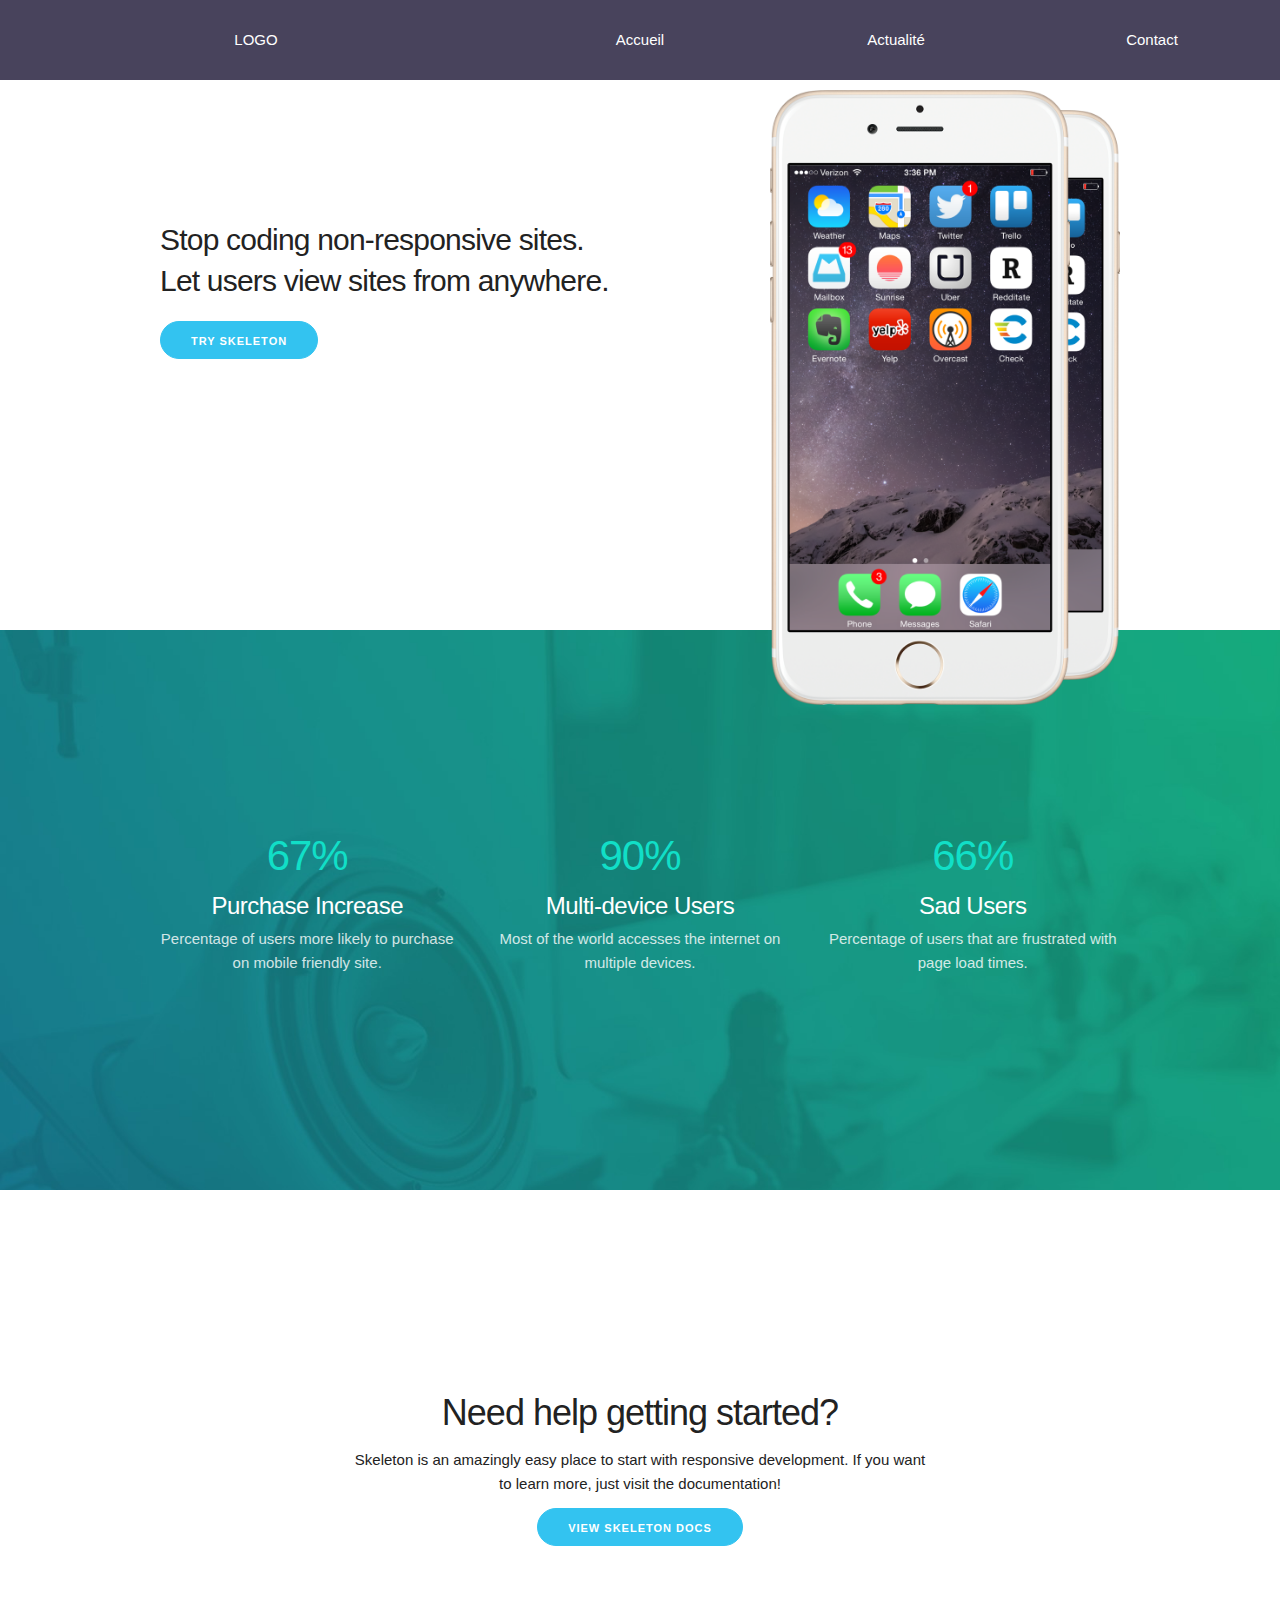
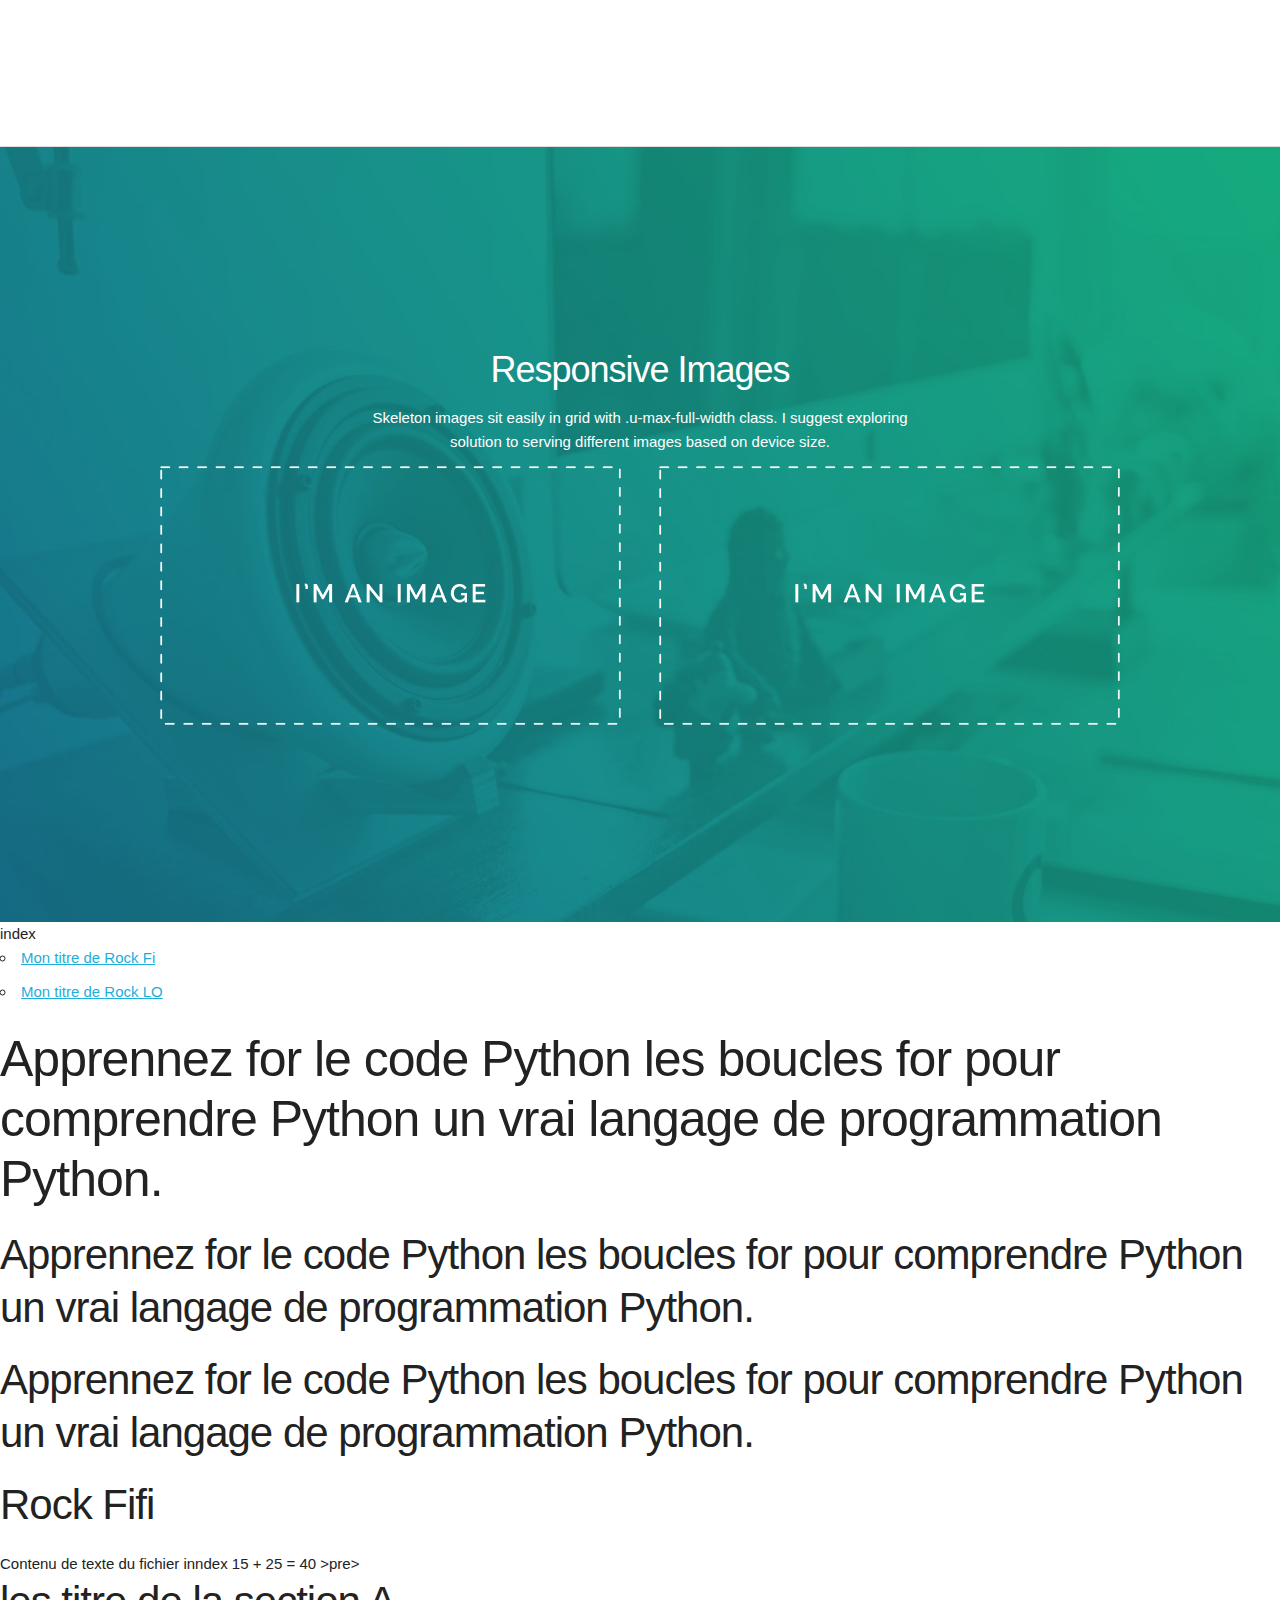
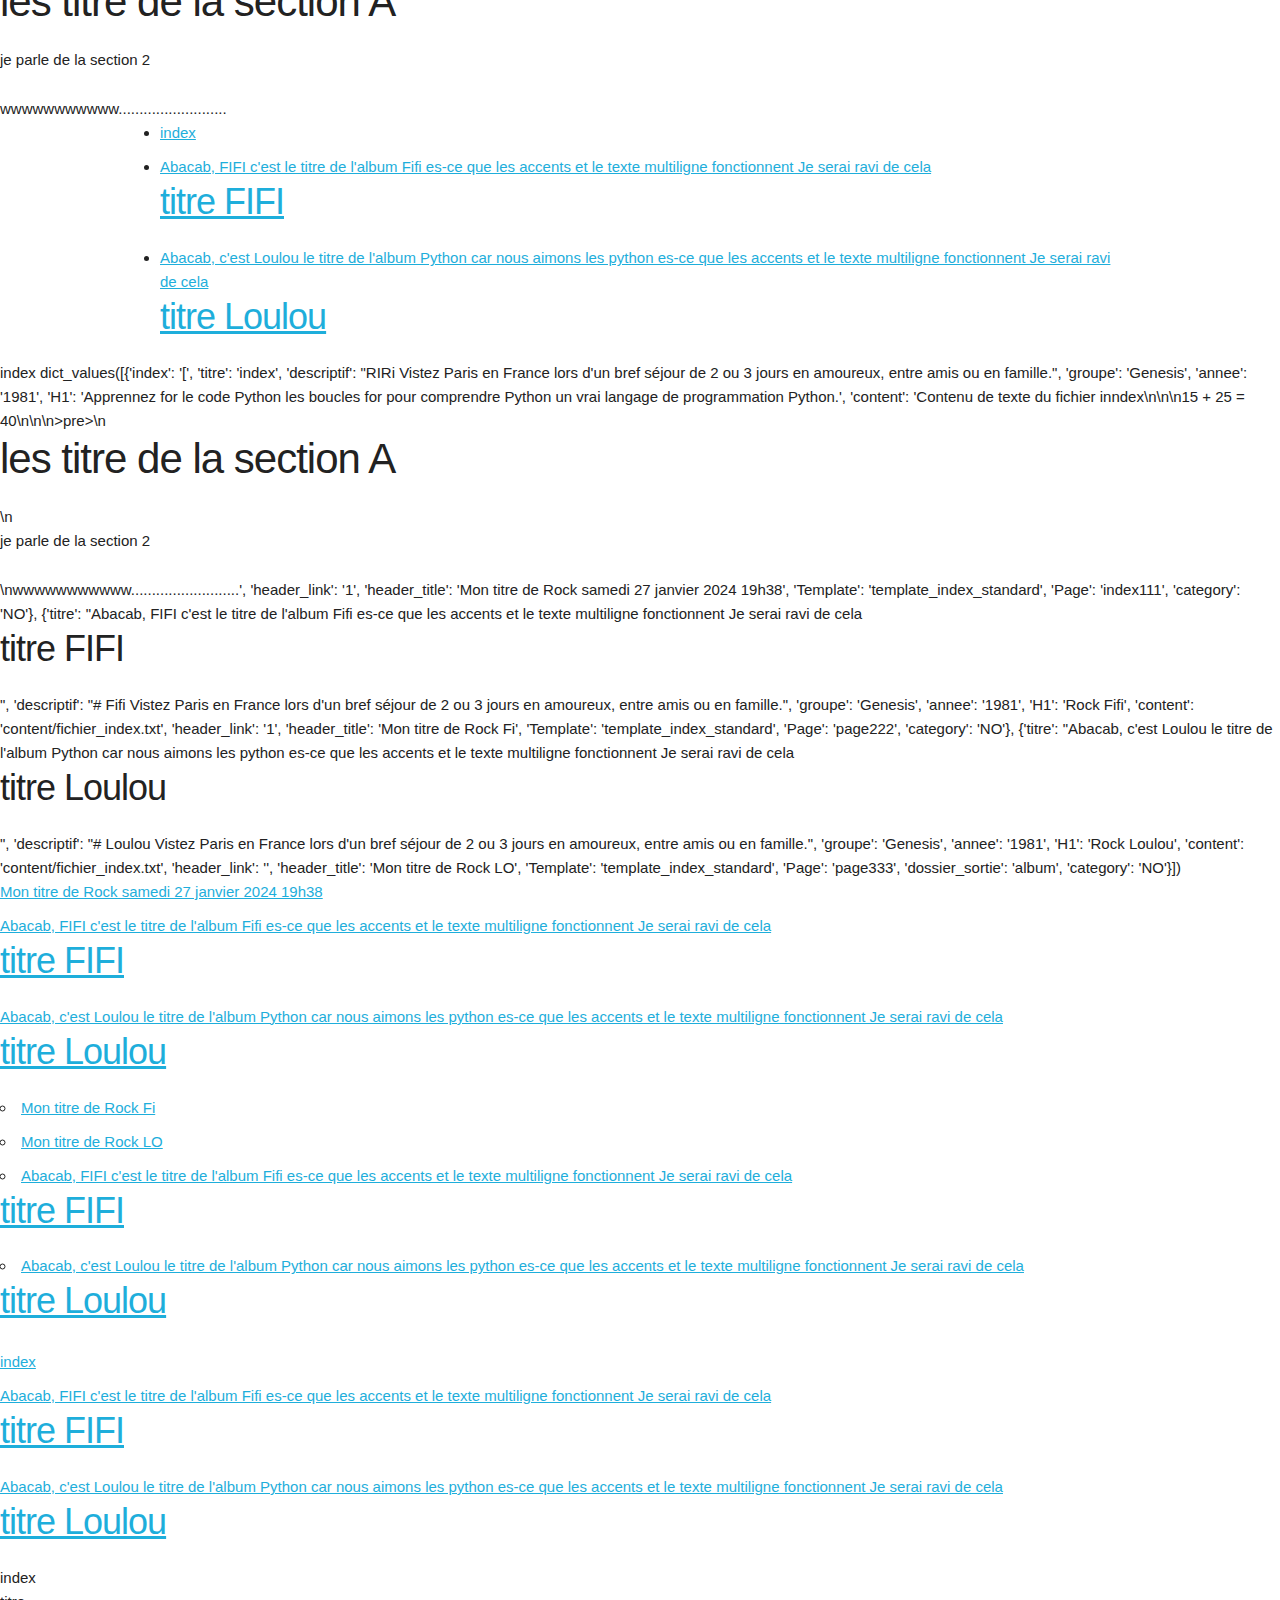
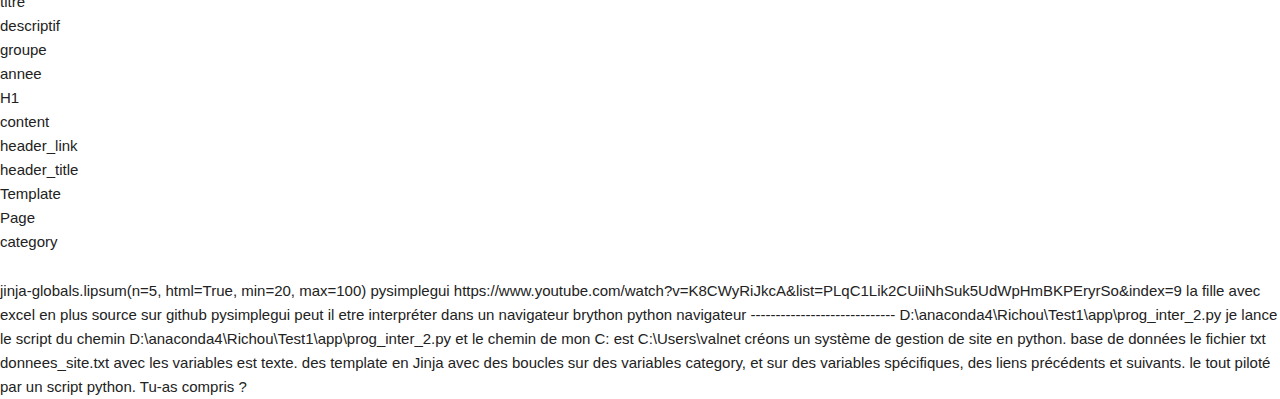
==== commit 6b86add5: "index.html test 7" ====
--- a/index.html
+++ b/index.html
@@ -25,7 +25,7 @@
   <!-- CSS
   –––––––––––––––––––––––––––––––––––––––––––––––––– -->
    <link rel="stylesheet" href="css/normalize.css"> 
-  <link rel="stylesheet" href="css/bulma.css">
+  <link rel="stylesheet" href="css/skeleton.css">
    <link rel="stylesheet" href="css/custom.css"> 
 
   <!-- Scripts
--- a/css/skeleton.css
+++ b/css/skeleton.css
@@ -0,0 +1,418 @@
+/* 
+    26 janvier 2024
+* Skeleton V2.0.4 * Copyright 2014, Dave Gamache
+* www.getskeleton.com
+* Free to use under the MIT license.
+* http://www.opensource.org/licenses/mit-license.php
+* 12/29/2014
+*/
+
+
+/* Table of contents
+––––––––––––––––––––––––––––––––––––––––––––––––––
+- Grid
+- Base Styles
+- Typography
+- Links
+- Buttons
+- Forms
+- Lists
+- Code
+- Tables
+- Spacing
+- Utilities
+- Clearing
+- Media Queries
+*/
+
+
+/* Grid
+–––––––––––––––––––––––––––––––––––––––––––––––––– */
+.container {
+  position: relative;
+  width: 100%;
+  max-width: 960px;
+  margin: 0 auto;
+  padding: 0 20px;
+  box-sizing: border-box; }
+.column,
+.columns {
+  width: 100%;
+  float: left;
+  box-sizing: border-box; }
+
+/* For devices larger than 400px */
+@media (min-width: 400px) {
+  .container {
+    width: 85%;
+    padding: 0; }
+}
+
+/* For devices larger than 550px */
+@media (min-width: 550px) {
+  .container {
+    width: 80%; }
+  .column,
+  .columns {
+    margin-left: 4%; }
+  .column:first-child,
+  .columns:first-child {
+    margin-left: 0; }
+
+  .one.column,
+  .one.columns                    { width: 4.66666666667%; }
+  .two.columns                    { width: 13.3333333333%; }
+  .three.columns                  { width: 22%;            }
+  .four.columns                   { width: 30.6666666667%; }
+  .five.columns                   { width: 39.3333333333%; }
+  .six.columns                    { width: 48%;            }
+  .seven.columns                  { width: 56.6666666667%; }
+  .eight.columns                  { width: 65.3333333333%; }
+  .nine.columns                   { width: 74.0%;          }
+  .ten.columns                    { width: 82.6666666667%; }
+  .eleven.columns                 { width: 91.3333333333%; }
+  .twelve.columns                 { width: 100%; margin-left: 0; }
+
+  .one-third.column               { width: 30.6666666667%; }
+  .two-thirds.column              { width: 65.3333333333%; }
+
+  .one-half.column                { width: 48%; }
+
+  /* Offsets */
+  .offset-by-one.column,
+  .offset-by-one.columns          { margin-left: 8.66666666667%; }
+  .offset-by-two.column,
+  .offset-by-two.columns          { margin-left: 17.3333333333%; }
+  .offset-by-three.column,
+  .offset-by-three.columns        { margin-left: 26%;            }
+  .offset-by-four.column,
+  .offset-by-four.columns         { margin-left: 34.6666666667%; }
+  .offset-by-five.column,
+  .offset-by-five.columns         { margin-left: 43.3333333333%; }
+  .offset-by-six.column,
+  .offset-by-six.columns          { margin-left: 52%;            }
+  .offset-by-seven.column,
+  .offset-by-seven.columns        { margin-left: 60.6666666667%; }
+  .offset-by-eight.column,
+  .offset-by-eight.columns        { margin-left: 69.3333333333%; }
+  .offset-by-nine.column,
+  .offset-by-nine.columns         { margin-left: 78.0%;          }
+  .offset-by-ten.column,
+  .offset-by-ten.columns          { margin-left: 86.6666666667%; }
+  .offset-by-eleven.column,
+  .offset-by-eleven.columns       { margin-left: 95.3333333333%; }
+
+  .offset-by-one-third.column,
+  .offset-by-one-third.columns    { margin-left: 34.6666666667%; }
+  .offset-by-two-thirds.column,
+  .offset-by-two-thirds.columns   { margin-left: 69.3333333333%; }
+
+  .offset-by-one-half.column,
+  .offset-by-one-half.columns     { margin-left: 52%; }
+
+}
+
+
+/* Base Styles
+–––––––––––––––––––––––––––––––––––––––––––––––––– */
+/* NOTE
+html is set to 62.5% so that all the REM measurements throughout Skeleton
+are based on 10px sizing. So basically 1.5rem = 15px :) */
+html {
+  font-size: 62.5%; }
+body {
+  font-size: 1.5em; /* currently ems cause chrome bug misinterpreting rems on body element */
+  line-height: 1.6;
+  font-weight: 400;
+  font-family: "Raleway", "HelveticaNeue", "Helvetica Neue", Helvetica, Arial, sans-serif;
+  color: #222; }
+
+
+/* Typography
+–––––––––––––––––––––––––––––––––––––––––––––––––– */
+h1, h2, h3, h4, h5, h6 {
+  margin-top: 0;
+  margin-bottom: 2rem;
+  font-weight: 300; }
+h1 { font-size: 4.0rem; line-height: 1.2;  letter-spacing: -.1rem;}
+h2 { font-size: 3.6rem; line-height: 1.25; letter-spacing: -.1rem; }
+h3 { font-size: 3.0rem; line-height: 1.3;  letter-spacing: -.1rem; }
+h4 { font-size: 2.4rem; line-height: 1.35; letter-spacing: -.08rem; }
+h5 { font-size: 1.8rem; line-height: 1.5;  letter-spacing: -.05rem; }
+h6 { font-size: 1.5rem; line-height: 1.6;  letter-spacing: 0; }
+
+/* Larger than phablet */
+@media (min-width: 550px) {
+  h1 { font-size: 5.0rem; }
+  h2 { font-size: 4.2rem; }
+  h3 { font-size: 3.6rem; }
+  h4 { font-size: 3.0rem; }
+  h5 { font-size: 2.4rem; }
+  h6 { font-size: 1.5rem; }
+}
+
+p {
+  margin-top: 0; }
+
+
+/* Links
+–––––––––––––––––––––––––––––––––––––––––––––––––– */
+a {
+  color: #1EAEDB; }
+a:hover {
+  color: #0FA0CE; }
+
+
+/* Buttons
+–––––––––––––––––––––––––––––––––––––––––––––––––– */
+.button,
+button,
+input[type="submit"],
+input[type="reset"],
+input[type="button"] {
+  display: inline-block;
+  height: 38px;
+  padding: 0 30px;
+  color: #555;
+  text-align: center;
+  font-size: 11px;
+  font-weight: 600;
+  line-height: 38px;
+  letter-spacing: .1rem;
+  text-transform: uppercase;
+  text-decoration: none;
+  white-space: nowrap;
+  background-color: transparent;
+  border-radius: 4px;
+  border: 1px solid #bbb;
+  cursor: pointer;
+  box-sizing: border-box; }
+.button:hover,
+button:hover,
+input[type="submit"]:hover,
+input[type="reset"]:hover,
+input[type="button"]:hover,
+.button:focus,
+button:focus,
+input[type="submit"]:focus,
+input[type="reset"]:focus,
+input[type="button"]:focus {
+  color: #333;
+  border-color: #888;
+  outline: 0; }
+.button.button-primary,
+button.button-primary,
+input[type="submit"].button-primary,
+input[type="reset"].button-primary,
+input[type="button"].button-primary {
+  color: #FFF;
+  background-color: #33C3F0;
+  border-color: #33C3F0; }
+.button.button-primary:hover,
+button.button-primary:hover,
+input[type="submit"].button-primary:hover,
+input[type="reset"].button-primary:hover,
+input[type="button"].button-primary:hover,
+.button.button-primary:focus,
+button.button-primary:focus,
+input[type="submit"].button-primary:focus,
+input[type="reset"].button-primary:focus,
+input[type="button"].button-primary:focus {
+  color: #FFF;
+  background-color: #1EAEDB;
+  border-color: #1EAEDB; }
+
+
+/* Forms
+–––––––––––––––––––––––––––––––––––––––––––––––––– */
+input[type="email"],
+input[type="number"],
+input[type="search"],
+input[type="text"],
+input[type="tel"],
+input[type="url"],
+input[type="password"],
+textarea,
+select {
+  height: 38px;
+  padding: 6px 10px; /* The 6px vertically centers text on FF, ignored by Webkit */
+  background-color: #fff;
+  border: 1px solid #D1D1D1;
+  border-radius: 4px;
+  box-shadow: none;
+  box-sizing: border-box; }
+/* Removes awkward default styles on some inputs for iOS */
+input[type="email"],
+input[type="number"],
+input[type="search"],
+input[type="text"],
+input[type="tel"],
+input[type="url"],
+input[type="password"],
+textarea {
+  -webkit-appearance: none;
+     -moz-appearance: none;
+          appearance: none; }
+textarea {
+  min-height: 65px;
+  padding-top: 6px;
+  padding-bottom: 6px; }
+input[type="email"]:focus,
+input[type="number"]:focus,
+input[type="search"]:focus,
+input[type="text"]:focus,
+input[type="tel"]:focus,
+input[type="url"]:focus,
+input[type="password"]:focus,
+textarea:focus,
+select:focus {
+  border: 1px solid #33C3F0;
+  outline: 0; }
+label,
+legend {
+  display: block;
+  margin-bottom: .5rem;
+  font-weight: 600; }
+fieldset {
+  padding: 0;
+  border-width: 0; }
+input[type="checkbox"],
+input[type="radio"] {
+  display: inline; }
+label > .label-body {
+  display: inline-block;
+  margin-left: .5rem;
+  font-weight: normal; }
+
+
+/* Lists
+–––––––––––––––––––––––––––––––––––––––––––––––––– */
+ul {
+  list-style: circle inside; }
+ol {
+  list-style: decimal inside; }
+ol, ul {
+  padding-left: 0;
+  margin-top: 0; }
+ul ul,
+ul ol,
+ol ol,
+ol ul {
+  margin: 1.5rem 0 1.5rem 3rem;
+  font-size: 90%; }
+li {
+  margin-bottom: 1rem; }
+
+
+/* Code
+–––––––––––––––––––––––––––––––––––––––––––––––––– */
+code {
+  padding: .2rem .5rem;
+  margin: 0 .2rem;
+  font-size: 90%;
+  white-space: nowrap;
+  background: #F1F1F1;
+  border: 1px solid #E1E1E1;
+  border-radius: 4px; }
+pre > code {
+  display: block;
+  padding: 1rem 1.5rem;
+  white-space: pre; }
+
+
+/* Tables
+–––––––––––––––––––––––––––––––––––––––––––––––––– */
+th,
+td {
+  padding: 12px 15px;
+  text-align: left;
+  border-bottom: 1px solid #E1E1E1; }
+th:first-child,
+td:first-child {
+  padding-left: 0; }
+th:last-child,
+td:last-child {
+  padding-right: 0; }
+
+
+/* Spacing
+–––––––––––––––––––––––––––––––––––––––––––––––––– */
+button,
+.button {
+  margin-bottom: 1rem; }
+input,
+textarea,
+select,
+fieldset {
+  margin-bottom: 1.5rem; }
+pre,
+blockquote,
+dl,
+figure,
+table,
+p,
+ul,
+ol,
+form {
+  margin-bottom: 2.5rem; }
+
+
+/* Utilities
+–––––––––––––––––––––––––––––––––––––––––––––––––– */
+.u-full-width {
+  width: 100%;
+  box-sizing: border-box; }
+.u-max-full-width {
+  max-width: 100%;
+  box-sizing: border-box; }
+.u-pull-right {
+  float: right; }
+.u-pull-left {
+  float: left; }
+
+
+/* Misc
+–––––––––––––––––––––––––––––––––––––––––––––––––– */
+hr {
+  margin-top: 3rem;
+  margin-bottom: 3.5rem;
+  border-width: 0;
+  border-top: 1px solid #E1E1E1; }
+
+
+/* Clearing
+–––––––––––––––––––––––––––––––––––––––––––––––––– */
+
+/* Self Clearing Goodness */
+.container:after,
+.row:after,
+.u-cf {
+  content: "";
+  display: table;
+  clear: both; }
+
+
+/* Media Queries
+–––––––––––––––––––––––––––––––––––––––––––––––––– */
+/*
+Note: The best way to structure the use of media queries is to create the queries
+near the relevant code. For example, if you wanted to change the styles for buttons
+on small devices, paste the mobile query code up in the buttons section and style it
+there.
+*/
+
+
+/* Larger than mobile */
+@media (min-width: 400px) {}
+
+/* Larger than phablet (also point when grid becomes active) */
+@media (min-width: 550px) {}
+
+/* Larger than tablet */
+@media (min-width: 750px) {}
+
+/* Larger than desktop */
+@media (min-width: 1000px) {}
+
+/* Larger than Desktop HD */
+@media (min-width: 1200px) {}
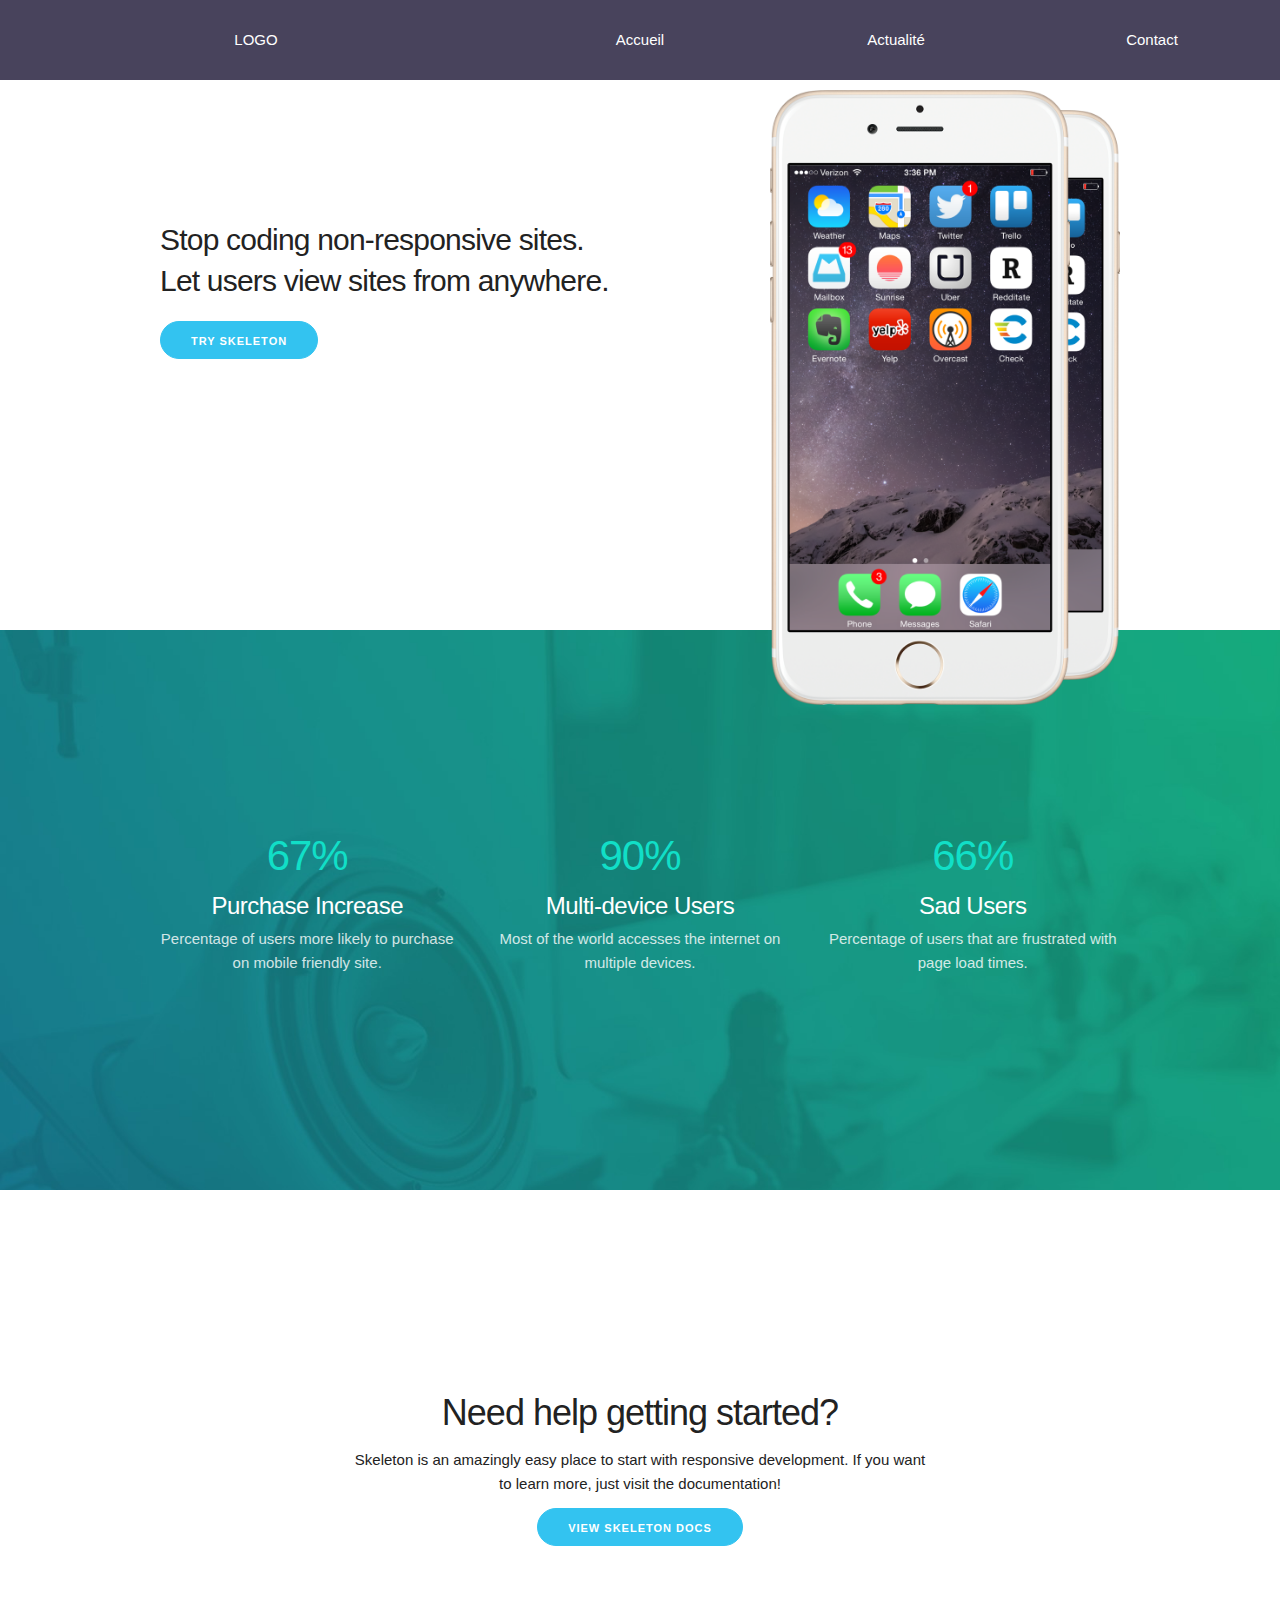
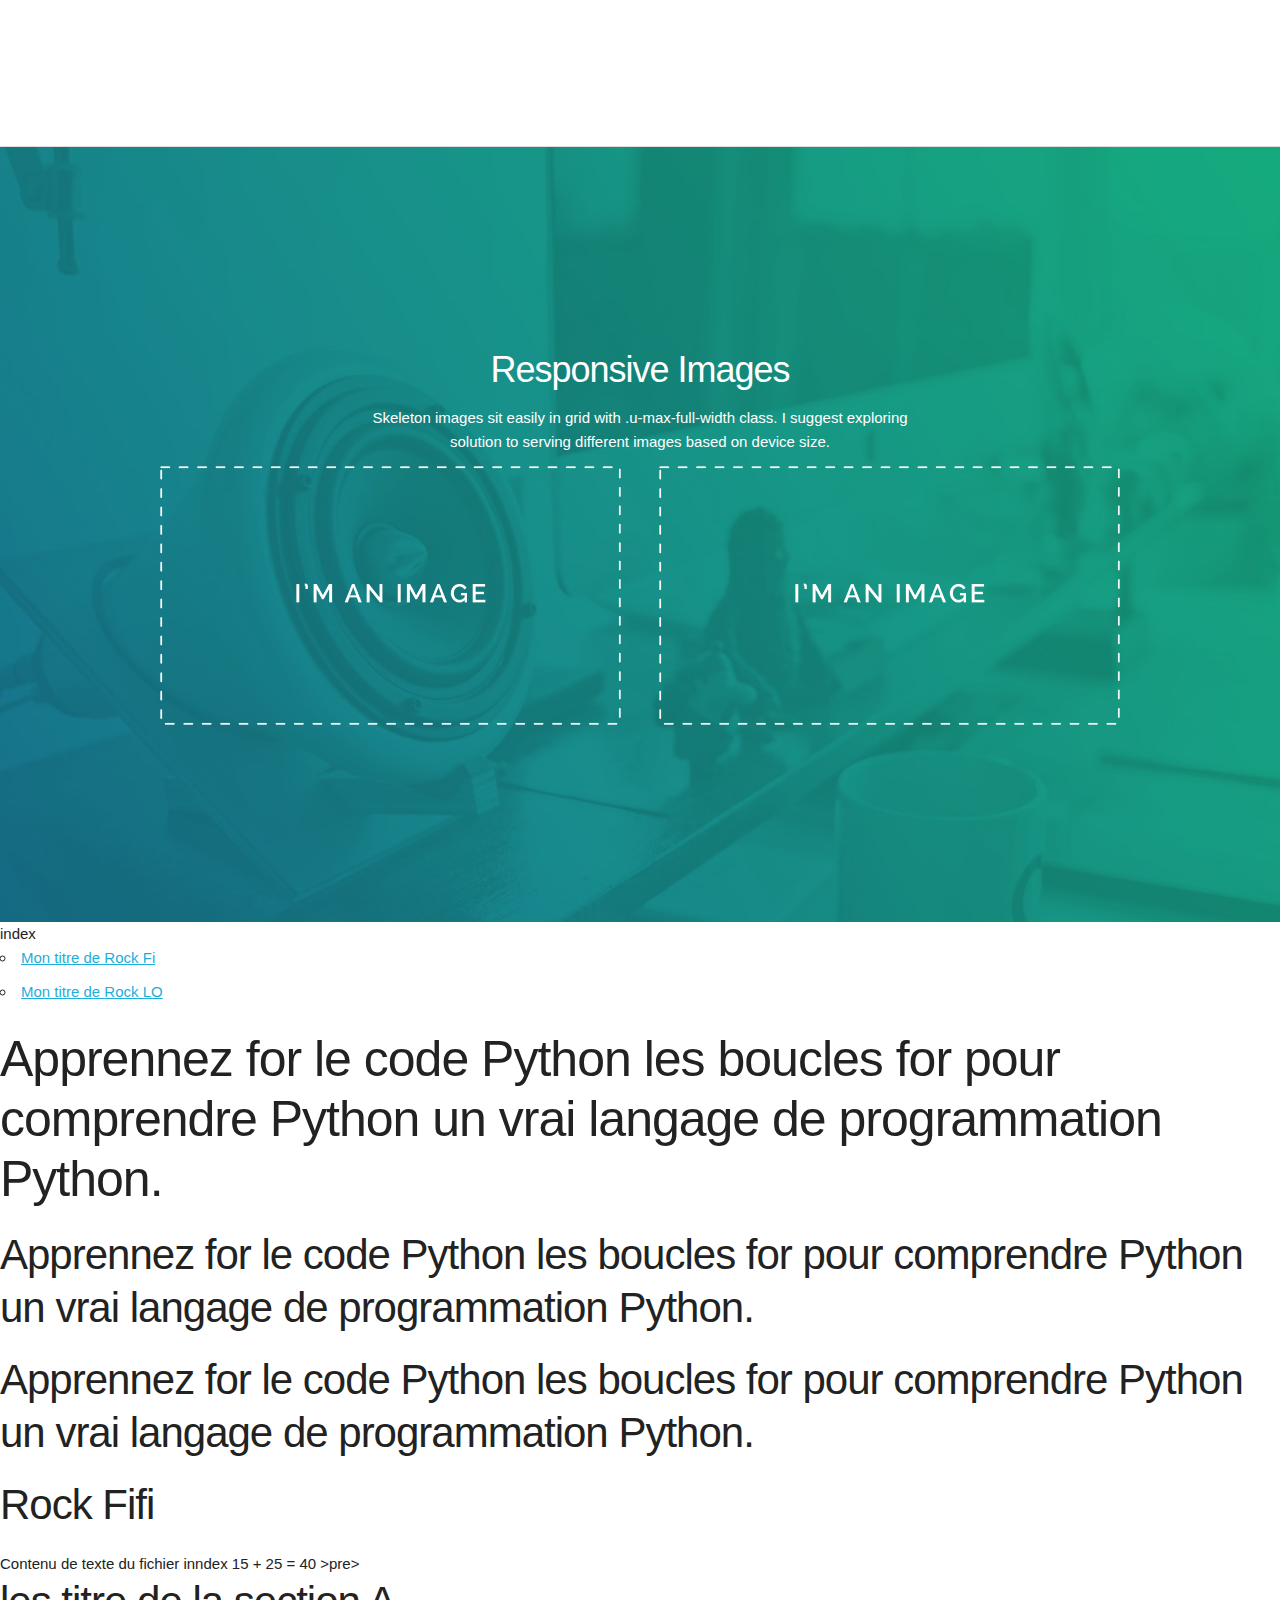
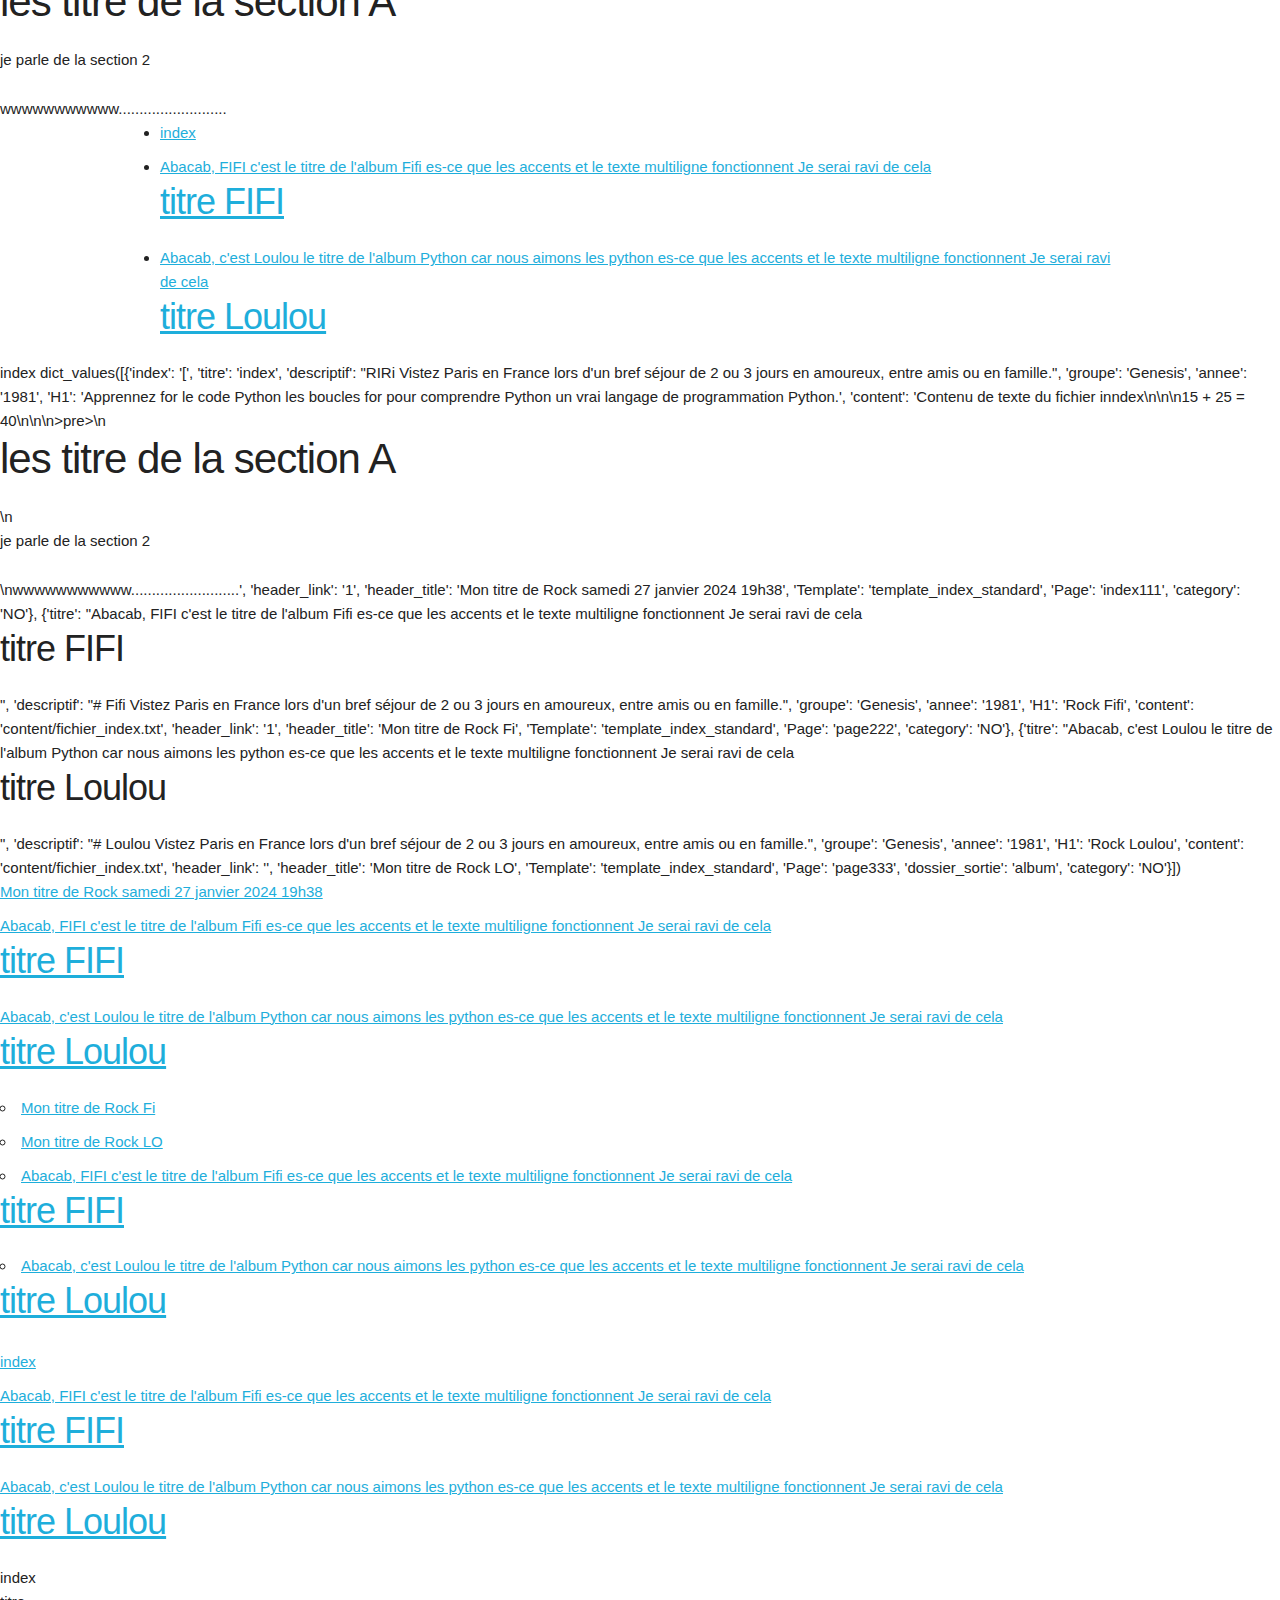
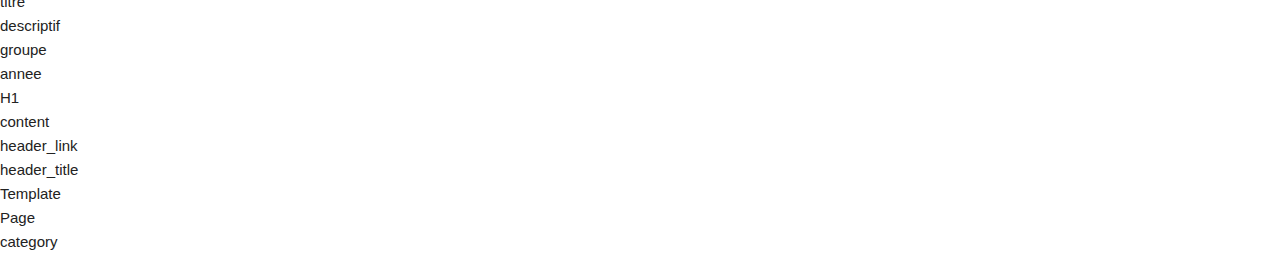
==== commit 02e49ec6: "index.html test 8" ====
--- a/index.html
+++ b/index.html
@@ -293,17 +293,4 @@
     <dt>category</dt>
     <dd></dd>
 
-</dl>
-jinja-globals.lipsum(n=5, html=True, min=20, max=100)
-pysimplegui
-https://www.youtube.com/watch?v=K8CWyRiJkcA&list=PLqC1Lik2CUiiNhSuk5UdWpHmBKPEryrSo&index=9 la fille avec excel en plus source sur github
-
-pysimplegui peut il etre interpréter dans un navigateur
-brython python navigateur
-
------------------------------
-D:\anaconda4\Richou\Test1\app\prog_inter_2.py
-je lance le script du chemin D:\anaconda4\Richou\Test1\app\prog_inter_2.py
-et le chemin de mon C: est C:\Users\valnet
-
-créons un système de gestion de site en python. base de données le fichier txt donnees_site.txt avec les variables est texte. des template en Jinja avec des boucles sur des variables category, et sur des variables spécifiques, des liens précédents et suivants. le tout piloté par un script python. Tu-as compris ?+</dl>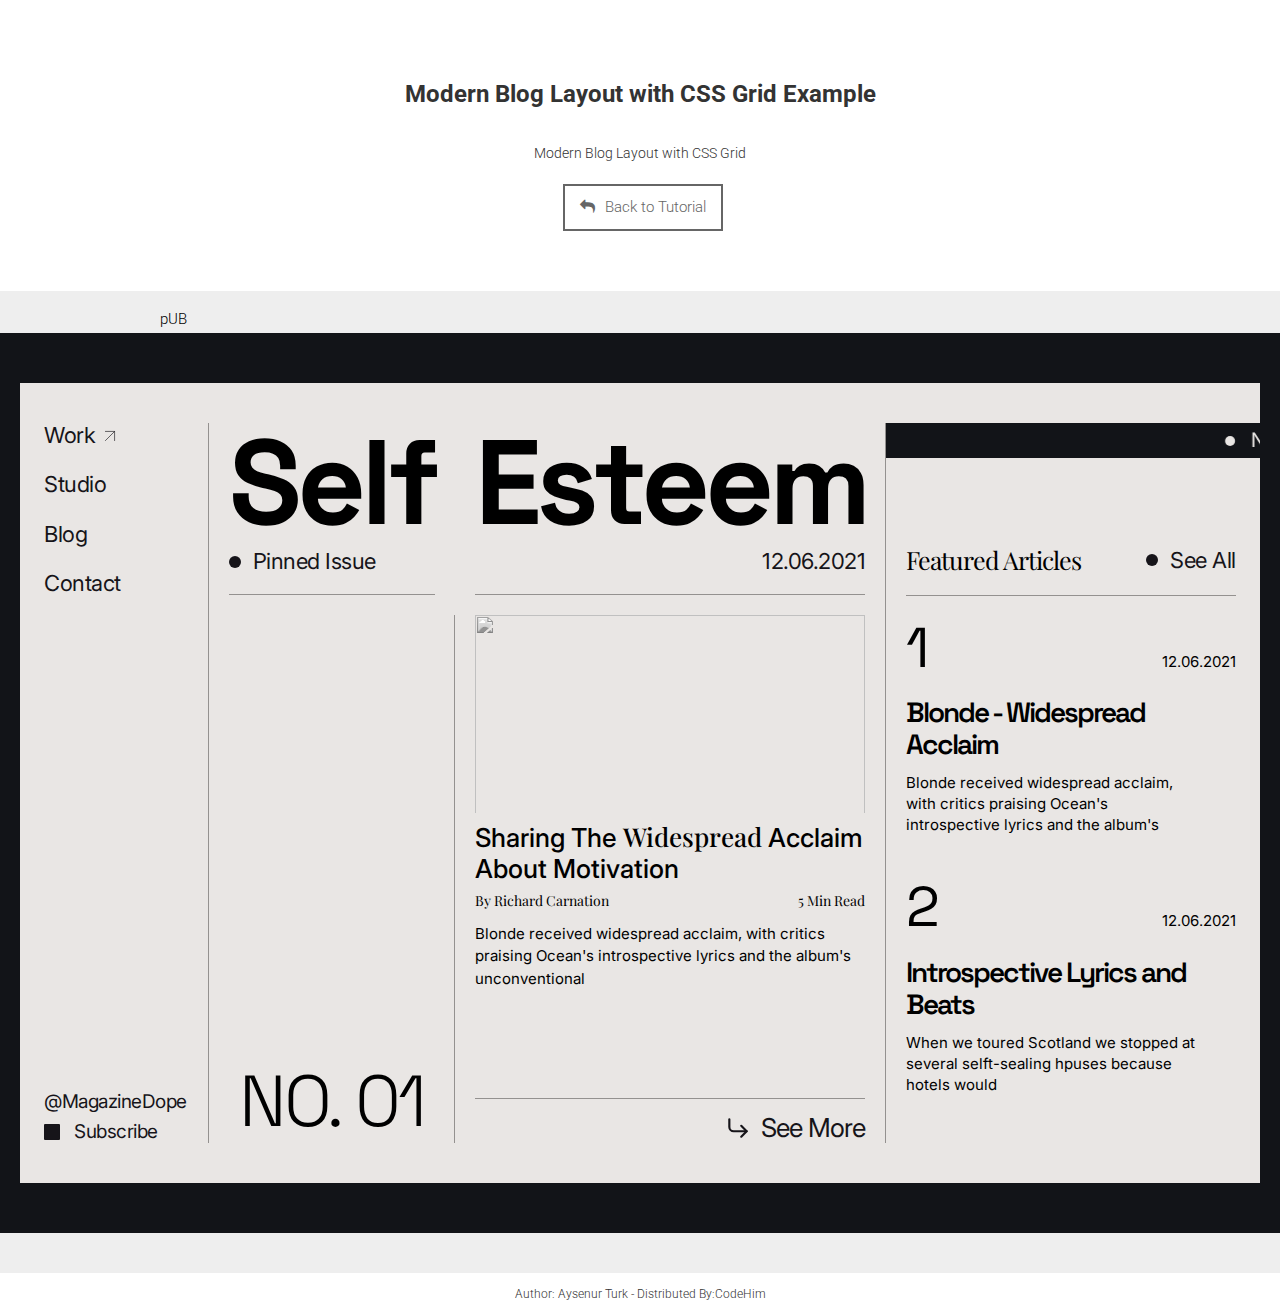
==== commit e404a72f: "IA Version 1" ====
--- a/index.html
+++ b/index.html
@@ -1,20 +1,14 @@
 <!DOCTYPE html>
 <html lang="fr-FR">
 <head>
-
-<!-- Basic Page Needs
-  –––––––––––––––––––––––––––––––––––––––––––––––––– -->
-  <meta charset="utf-8">
+<meta charset="utf-8">
+
+
   <title>Mon titre de Rock samedi 27 janvier 2024 19h38</title>
   <meta name="description" content="">
   <meta name="author" content="">
-
-  <!-- Mobile Specific Metas
-  –––––––––––––––––––––––––––––––––––––––––––––––––– 
-  <meta name="viewport" content="width=device-width, initial-scale=1, maximum-scale=1"> -->
-  <meta name="viewport" content="width=device-width, initial-scale=1">
   
-  
+<meta name="viewport" content="width=device-width, initial-scale=1">
 
   <!-- FONT
   –––––––––––––––––––––––––––––––––––––––––––––––––– -->
@@ -24,273 +18,196 @@
 
   <!-- CSS
   –––––––––––––––––––––––––––––––––––––––––––––––––– -->
-   <link rel="stylesheet" href="css/normalize.css"> 
-  <link rel="stylesheet" href="css/skeleton.css">
-   <link rel="stylesheet" href="css/custom.css"> 
-
-  <!-- Scripts
-  –––––––––––––––––––––––––––––––––––––––––––––––––– -->
-  
+<link rel="stylesheet" href="css2/style.css">
+<link rel="stylesheet" href="css2/demo.css">
+<link rel="stylesheet" href="css2/normalize.css">
 
   <!-- Favicon
   –––––––––––––––––––––––––––––––––––––––––––––––––– -->
   <link rel="icon" type="image/png" href="css/images/favicon.png">
-
 </head>
+
 <body>
-    
-    
-    
-    <!-- Menu nav CSS Responsive
-    –––––––––––––––––––––––––––––––––––––––––––––––––– -->    
-    <nav>
-        <label for="toggle">☰</label>
-        <input type="checkbox" id="toggle">
-        <div class="main_pages">
-        <a href="/" class="logo">LOGO</a>
-            <a href="#">Accueil</a>
-            <a href="#">Actualité</a>
-            <a href="#">Contact</a>
-        </div>
-    </nav>
-
-
-  <!-- Primary Page Layout
-  –––––––––––––––––––––––––––––––––––––––––––––––––– -->
-
-  <div class="section hero">
-    <div class="container">
-      <div class="row">
-        <div class="one-half column">
-          <h4 class="hero-heading">Stop coding non-responsive sites. Let users view sites from anywhere.</h4>
-          <a class="button button-primary" href="http://getskeleton.com">Try Skeleton</a>
-        </div>
-        <div class="one-half column phones">
-          <img class="phone" src="css/images/iphone.png">
-          <img class="phone" src="css/images/iphone.png">
-        </div>
-      </div>
-    </div>
-  </div>
-
-  <div class="section values">
-    <div class="container">
-      <div class="row">
-        <div class="one-third column value">
-          <h2 class="value-multiplier">67%</h2>
-          <h5 class="value-heading">Purchase Increase</h5>
-          <p class="value-description">Percentage of users more likely to purchase on mobile friendly site.</p>
-        </div>
-        <div class="one-third column value">
-          <h2 class="value-multiplier">90%</h2>
-          <h5 class="value-heading">Multi-device Users</h5>
-          <p class="value-description">Most of the world accesses the internet on multiple devices.</p>
-        </div>
-        <div class="one-third column value">
-          <h2 class="value-multiplier">66%</h2>
-          <h5 class="value-heading">Sad Users</h5>
-          <p class="value-description">Percentage of users that are frustrated with page load times.</p>
-        </div>
-      </div>
-    </div>
-  </div>
-
-  <div class="section get-help">
-    <div class="container">
-      <h3 class="section-heading">Need help getting started?</h3>
-      <p class="section-description">Skeleton is an amazingly easy place to start with responsive development. If you want to learn more, just visit the documentation!</p>
-      <a class="button button-primary" href="http://getskeleton.com">View Skeleton Docs</a>
-    </div>
-  </div>
-
-  <div class="section categories">
-    <div class="container">
-      <h3 class="section-heading">Responsive Images</h3>
-      <p class="section-description">Skeleton images sit easily in grid with .u-max-full-width class. I suggest exploring solution to serving different images based on device size.</p>
-      <div class="row">
-        <div class="one-half column category">
-          <img class="u-max-full-width" src="css/images/placeholder.png">
-        </div>
-        <div class="one-half column category">
-          <img class="u-max-full-width" src="css/images/placeholder.png">
-        </div>
-      </div>
-    </div>
-  </div>
-  
-  <title>Mon titre de Rock samedi 27 janvier 2024 19h38</title>
-
-index
-
-
-
-<!-- Section des liens sélectionnés -->
-<ul class="Pour toutes les pages Page écris si les pages sont différentes que celle qui est sélectioné">
-
-    
-
-    
-    <li class=""><a href="page222.html">Mon titre de Rock Fi</a></li>
-    
-
-    
-    <li class=""><a href="page333.html">Mon titre de Rock LO</a></li>
-    
-
-</ul>
-
-
-
-
-    <h1 class="test">Apprennez for le code Python les boucles for pour comprendre Python un vrai langage de programmation Python.</h1>
-
-
-
-
-    <h2 class="si la variable header_link est 1 les variables choisies s'afficheront de la page courante ">Apprennez for le code Python les boucles for pour comprendre Python un vrai langage de programmation Python.</h2>
-
-
-
-
-
-    
-        <h2 class="for all_data si la valeur est 1 alors elle s'affiche sinon elle n'affiche rien">Apprennez for le code Python les boucles for pour comprendre Python un vrai langage de programmation Python.</h2>
-    
-
-    
-        <h2 class="for all_data si la valeur est 1 alors elle s'affiche sinon elle n'affiche rien">Rock Fifi</h2>
-    
-
-    
-
-
-
-<div>
-    Contenu de texte du fichier inndex
-
-
-15 + 25 = 40
-
-
->pre>
-<h2>les titre de la section A</h2>
-<p>je parle de la section 2</p>
-wwwwwwwwwww..........................
-</div>
-<footer>
-  <div class="container">
-  
-  
-    <li 3 ><a href="index.html">index</a></li>
-  
-    <li 3 ><a href="titre-fifi-abacab-album-accents.html">Abacab, FIFI c'est le titre de l'album Fifi es-ce que les accents et le texte multiligne fonctionnent Je serai ravi de cela <h3>titre FIFI</h3></a></li>
-  
-    <li 3 ><a href="python-titre-loulou-abacab-album.html">Abacab, c'est Loulou le titre de l'album Python car nous aimons les python es-ce que les accents et le texte multiligne fonctionnent Je serai ravi de cela <h3>titre Loulou</h3></a></li>
-  
-    
-
-  </div>
-</footer>   index
-            dict_values([{'index': '[', 'titre': 'index', 'descriptif': "RIRi Vistez Paris en France lors d'un bref séjour de 2 ou 3 jours en amoureux, entre amis ou en famille.", 'groupe': 'Genesis', 'annee': '1981', 'H1': 'Apprennez for le code Python les boucles for pour comprendre Python un vrai langage de programmation Python.', 'content': 'Contenu de texte du fichier inndex\n\n\n15 + 25 = 40\n\n\n>pre>\n<h2>les titre de la section A</h2>\n<p>je parle de la section 2</p>\nwwwwwwwwwww..........................', 'header_link': '1', 'header_title': 'Mon titre de Rock samedi 27 janvier 2024 19h38', 'Template': 'template_index_standard', 'Page': 'index111', 'category': 'NO'}, {'titre': "Abacab, FIFI c'est le titre de l'album Fifi es-ce que les accents et le texte multiligne fonctionnent Je serai ravi de cela <h3>titre FIFI</h3>", 'descriptif': "# Fifi Vistez Paris en France lors d'un bref séjour de 2 ou 3 jours en amoureux, entre amis ou en famille.", 'groupe': 'Genesis', 'annee': '1981', 'H1': 'Rock Fifi', 'content': 'content/fichier_index.txt', 'header_link': '1', 'header_title': 'Mon titre de Rock Fi', 'Template': 'template_index_standard', 'Page': 'page222', 'category': 'NO'}, {'titre': "Abacab, c'est Loulou le titre de l'album Python car nous aimons les python es-ce que les accents et le texte multiligne fonctionnent Je serai ravi de cela <h3>titre Loulou</h3>", 'descriptif': "# Loulou Vistez Paris en France lors d'un bref séjour de 2 ou 3 jours en amoureux, entre amis ou en famille.", 'groupe': 'Genesis', 'annee': '1981', 'H1': 'Rock Loulou', 'content': 'content/fichier_index.txt', 'header_link': '', 'header_title': 'Mon titre de Rock LO', 'Template': 'template_index_standard', 'Page': 'page333', 'dossier_sortie': 'album', 'category': 'NO'}])
-
-  
-      
-    <li test ><a href="index.html">Mon titre de Rock samedi 27 janvier 2024 19h38</a></li>
-    
-    
-    
-  
-      
-    <li test ><a href="titre-fifi-abacab-album-accents.html">Abacab, FIFI c'est le titre de l'album Fifi es-ce que les accents et le texte multiligne fonctionnent Je serai ravi de cela <h3>titre FIFI</h3></a></li>
-    
-    
-  
-      
-    <li test ><a href="python-titre-loulou-abacab-album.html">Abacab, c'est Loulou le titre de l'album Python car nous aimons les python es-ce que les accents et le texte multiligne fonctionnent Je serai ravi de cela <h3>titre Loulou</h3></a></li>
-    
-    
-  
-  
-<!-- End Document
-  –––––––––––––––––––––––––––––––––––––––––––––––––– -->
-  
-
-<!-- 4 ??? Section des liens sélectionnés -->
-<ul>
-
-    
-
-    
-        <li 4 ><a href="titre-fifi-abacab-album-accents.html">Mon titre de Rock Fi</a></li>
-    
-
-    
-        <li 4 ><a href="python-titre-loulou-abacab-album.html">Mon titre de Rock LO</a></li>
-    
-
-
-
-      
-  
-      
-    <li 5 ><a href="titre-fifi-abacab-album-accents.html">Abacab, FIFI c'est le titre de l'album Fifi es-ce que les accents et le texte multiligne fonctionnent Je serai ravi de cela <h3>titre FIFI</h3></a></li>
-    
-  
-      
-    <li 5 ><a href="python-titre-loulou-abacab-album.html">Abacab, c'est Loulou le titre de l'album Python car nous aimons les python es-ce que les accents et le texte multiligne fonctionnent Je serai ravi de cela <h3>titre Loulou</h3></a></li>
-    
-  
-</ul>
-
-
-
-  
-  
-    <li 3 ><a href="index.html">index</a></li>
-
-    <li 3 ><a href="titre-fifi-abacab-album-accents.html">Abacab, FIFI c'est le titre de l'album Fifi es-ce que les accents et le texte multiligne fonctionnent Je serai ravi de cela <h3>titre FIFI</h3></a></li>
-
-    <li 3 ><a href="python-titre-loulou-abacab-album.html">Abacab, c'est Loulou le titre de l'album Python car nous aimons les python es-ce que les accents et le texte multiligne fonctionnent Je serai ravi de cela <h3>titre Loulou</h3></a></li>
+<header class="cd__intro">
+    <h1> Modern Blog Layout with CSS Grid Example </h1>
+<p> Modern Blog Layout with CSS Grid </p>
+<div class="cd__action">
+<a href="#" title="Back to download and tutorial page" class="cd__btn back">Back to Tutorial</a>
+</div>
+</header>
+<div style="max-width: 960px; margin: 5px auto; flex: 100%; ">
+pUB
+</div>
+<main class="cd__main">
+
+<div class="blog">
+<div class="blog-part is-menu">
+<a href="#" class="blog-menu">
+Work
+<svg fill="none" stroke="currentColor" stroke-width=".7" stroke-linecap="round" stroke-linejoin="round" class="feather feather-arrow-up-right" viewBox="0 0 24 24">
+<path d="M7 17L17 7M7 7h10v10" />
+</svg>
+</a>
+<a href="#" class="blog-menu">Studio</a>
+<a href="#" class="blog-menu">Blog</a>
+<a href="#" class="blog-menu">Contact</a>
+<a href="#" class="blog-menu mention">@MagazineDope</a>
+<a href="#" class="blog-menu subscribe">Subscribe</a>
+</div>
+<div class="blog-header blog-is-sticky">
+<div class="blog-article header-article">
+<div class="blog-big__title">Self</div>
+<div class="blog-menu rounded small-title">Pinned Issue</div>
+</div>
+<div class="blog-article page-number">
+NO. 01
+</div>
+</div>
+<div class="blog-header-container">
+<div class="blog-header">
+<div class="blog-article header-article">
+<div class="blog-big__title">Esteem</div>
+<div class="blog-menu small-title date">12.06.2021</div>
+</div>
+<div class="blog-article">
+<img src="https://images.unsplash.com/photo-1496629062893-b0f566065d44?ixid=MnwxMjA3fDB8MHxzZWFyY2h8MjV8fGJsYWNrJTIwYW5kJTIwd2hpdGV8ZW58MHwwfDB8fA%3D%3D&ixlib=rb-1.2.1&auto=format&fit=crop&w=500&q=60" alt>
+<h2>Sharing The <span>Widespread</span> Acclaim About Motivation</h2>
+<div class="blog-detail">
+<span>By Richard Carnation</span>
+<span>5 Min Read</span>
+</div>
+<p>Blonde received widespread acclaim, with critics praising Ocean's introspective lyrics and the album's unconventional</p>
+<a href="#">
+<svg xmlns="http://www.w3.org/2000/svg" fill="none" stroke="currentColor" stroke-width="2" stroke-linecap="round" stroke-linejoin="round" class="feather feather-corner-down-right" viewBox="0 0 24 24">
+<path d="M15 10l5 5-5 5" />
+<path d="M4 4v7a4 4 0 004 4h12" />
+</svg>
+See More
+</a>
+</div>
+</div>
+<div class="blog-header">
+<div class="blog-article header-article">
+<div class="blog-big__title">Love</div>
+<div class="blog-menu small-title date">12.06.2021</div>
+</div>
+<div class="blog-article">
+<img src="https://images.unsplash.com/photo-1529255484355-cb73c33c04bb?ixid=MnwxMjA3fDB8MHxzZWFyY2h8OTh8fGJsYWNrJTIwYW5kJTIwd2hpdGV8ZW58MHwwfDB8fA%3D%3D&ixlib=rb-1.2.1&auto=format&fit=crop&w=500&q=60" alt>
+<h2>Talking About <span>Vulnerability</span> During Quarantine</h2>
+<div class="blog-detail">
+<span>By Tom Hiddleston</span>
+<span>5 Min Read</span>
+</div>
+<p>Having traveled to Turkey multiple times, with critics praising Ocean's introspective lyrics and the album's unconventional</p>
+<a href="#">
+<svg xmlns="http://www.w3.org/2000/svg" fill="none" stroke="currentColor" stroke-width="2" stroke-linecap="round" stroke-linejoin="round" class="feather feather-corner-down-right" viewBox="0 0 24 24">
+<path d="M15 10l5 5-5 5" />
+<path d="M4 4v7a4 4 0 004 4h12" />
+</svg>
+See More
+</a>
+</div>
+</div>
+<div class="blog-header">
+<div class="blog-article header-article">
+<div class="blog-big__title">Control</div>
+<div class="blog-menu small-title date">12.06.2021</div>
+</div>
+<div class="blog-article">
+<img src="https://images.unsplash.com/photo-1616248249518-b16013cd4e42?ixid=MnwxMjA3fDB8MHxzZWFyY2h8MTkzfHxibGFjayUyMGFuZCUyMHdoaXRlfGVufDB8MHwwfHw%3D&ixlib=rb-1.2.1&auto=format&fit=crop&w=500&q=60" alt>
+<h2>How 2020 Changed <span>Understanding</span> Of Mental Health</h2>
+<div class="blog-detail">
+<span>By Scarlett Witch</span>
+<span>5 Min Read</span>
+</div>
+<p>Time is defines ad the indefinete continued progress, with critics praising Ocean's introspective lyrics and the album's</p>
+<a href="#">
+<svg xmlns="http://www.w3.org/2000/svg" fill="none" stroke="currentColor" stroke-width="2" stroke-linecap="round" stroke-linejoin="round" class="feather feather-corner-down-right" viewBox="0 0 24 24">
+<path d="M15 10l5 5-5 5" />
+<path d="M4 4v7a4 4 0 004 4h12" />
+</svg>
+See More
+</a>
+</div>
+</div>
+</div>
+<div class="blog-part right-blog">
+<marquee width="100%" direction="left">
+<span>Now And Then You Miss It Sounds Make You Cry</span>
+<span>Now In - MoMa Sharing Exhibition NOW</span>
+<span>NYC Opens After Long Lockdown Check</span>
+</marquee>
+<div class="blog-right-title-container">
+<div class="blog-right-title">
+Featured Articles
+</div>
+<div class="blog-menu rounded">See All</div>
+</div>
+<div class="blog-right">
+<div class="blog-right-container">
+<div class="blog-title-date">
+<div class="blog-right-page">1</div>
+<div class="date">12.06.2021</div>
+</div>
+<div class="blog-right-page-title">Blonde - Widespread Acclaim</div>
+<div class="blog-right-page-subtitle">Blonde received widespread acclaim, with critics praising Ocean's introspective lyrics and the album's</div>
+</div>
+<div class="blog-right-container">
+<div class="blog-title-date">
+<div class="blog-right-page">2</div>
+<div class="date">12.06.2021</div>
+</div>
+<div class="blog-right-page-title">Introspective Lyrics and Beats</div>
+<div class="blog-right-page-subtitle">When we toured Scotland we stopped at several selft-sealing hpuses because hotels would</div>
+</div>
+<div class="blog-right-container">
+<div class="blog-title-date">
+<div class="blog-right-page">3</div>
+<div class="date">12.06.2021</div>
+</div>
+<div class="blog-right-page-title">The Language Of Gris: Comples Beauty Of Monochrome</div>
+<div class="blog-right-page-subtitle">The interior concept was conceived of by Dutch archtitect Studio Anne Holtrop who cleverly emulated</div>
+</div>
+<div class="blog-right-container">
+<div class="blog-title-date">
+<div class="blog-right-page">4</div>
+<div class="date">12.06.2021</div>
+</div>
+<div class="blog-right-page-title">A24 IS LAUNCHING ITS OWN BEAUTY BRAND</div>
+<div class="blog-right-page-subtitle">Blonde received widespread acclaim, with critics praising Ocean's introspective lyrics and the album's</div>
+</div>
+<div class="blog-right-container">
+<div class="blog-title-date">
+<div class="blog-right-page">5</div>
+<div class="date">12.06.2021</div>
+</div>
+<div class="blog-right-page-title">Elon Musk's SpaceX is launching a moon satellite</div>
+<div class="blog-right-page-subtitle">The interior concept was conceived of by Dutch archtitect Studio Anne Holtrop who cleverly emulated</div>
+</div>
+<div class="blog-right-container">
+<div class="blog-title-date">
+<div class="blog-right-page">6</div>
+<div class="date">12.06.2021</div>
+</div>
+<div class="blog-right-page-title">What Happens When You Leave Your Old life Behind</div>
+<div class="blog-right-page-subtitle">The interior concept was conceived of by Dutch archtitect Studio Anne Holtrop who cleverly emulated</div>
+</div>
+<div class="circle">
+<div class="circle-title">Leave Your Old Life Behind</div>
+<div class="circle-subtitle">Don't try to be like someone else, be yourself. Be secure with yourself.</div>
+<div class="circle-footer">Explore</div>
+</div>
+</div>
+</div>
+</div>
+
+</main>
+
+<footer class="cd__credit">Author: Aysenur Turk - Distributed By: <a title="Free web design code & scripts" href="#" target="_blank">CodeHim</a></footer>
+
+
 
 </body>
-</html>
-
-<dl>
-
-    <dt>index</dt>
-    <dd></dd>
-
-    <dt>titre</dt>
-    <dd></dd>
-
-    <dt>descriptif</dt>
-    <dd></dd>
-
-    <dt>groupe</dt>
-    <dd></dd>
-
-    <dt>annee</dt>
-    <dd></dd>
-
-    <dt>H1</dt>
-    <dd></dd>
-
-    <dt>content</dt>
-    <dd></dd>
-
-    <dt>header_link</dt>
-    <dd></dd>
-
-    <dt>header_title</dt>
-    <dd></dd>
-
-    <dt>Template</dt>
-    <dd></dd>
-
-    <dt>Page</dt>
-    <dd></dd>
-
-    <dt>category</dt>
-    <dd></dd>
-
-</dl>+
+
+</html>--- a/css2/style.css
+++ b/css2/style.css
@@ -0,0 +1,3 @@
+@import "https://fonts.googleapis.com/css2?family=Playfair+Display:ital,wght@1,400;1,500&family=Inter:wght@300;400;500;600&family=Space+Grotesk:wght@400;500;600;700&display=swap";*{outline:none;box-sizing:border-box}html{box-sizing:border-box;-webkit-font-smoothing:antialiased}img{max-width:100%}.cd__main{background-color:#121418!important;min-height:720px;display:flex;font-family:inter,sans-serif;justify-content:center;align-items:center;flex-direction:column!important;width:100%;padding:0 2em;font-weight:400;height:100vh}@media screen and (max-width:768px){body{padding:0}}.blog{background-color:#e9e6e4;max-width:1350px;display:grid;height:90vh;max-height:800px;overflow:hidden;grid-template-columns:15% 20% 35% 30%;grid-template-rows:100%;width:100%;padding:40px 4px;position:relative}@media screen and (max-width:1030px){.blog{grid-template-columns:20% 50% 30%}}@media screen and (max-width:768px){.blog{grid-template-columns:25% 75%;width:100%;max-width:none}}@media screen and (max-width:560px){.blog{grid-template-columns:100%}}.blog-part{padding:0 20px}.blog-part:not(:last-child){border-right:1px solid #94918f}.blog-menu{font-size:22px;text-decoration:none;color:#161419;display:flex;letter-spacing:-.5px;align-items:center}@media screen and (max-width:1260px){.blog-menu{font-size:1.6vw}}.blog-menu svg{width:22px;margin-left:4px}.blog-menu+.blog-menu{margin-top:24px}.blog-menu.mention{margin-top:auto;font-size:19px}@media screen and (max-width:1260px){.blog-menu.mention{font-size:1.4vw}}.blog-menu.subscribe{margin-top:8px;font-size:19px;position:relative}@media screen and (max-width:1260px){.blog-menu.subscribe{font-size:1.4vw}}.blog-menu.subscribe:before{content:"";width:16px;height:16px;background-color:#161419;left:0;border-radius:1px;margin-right:14px}.blog-menu.rounded:before{content:"";border-radius:50%;width:12px;height:12px;background-color:#161419;margin-right:12px}.blog .is-menu{display:flex;flex-direction:column}@media screen and (max-width:1030px){.blog .is-menu{display:none}}.blog-big__title{font-size:132px;font-family:space grotesk,sans-serif;font-weight:700;letter-spacing:-5px;line-height:1;margin-bottom:6px}@media screen and (max-width:1400px){.blog-big__title{font-size:120px}}@media screen and (max-width:1260px){.blog-big__title{font-size:9vw;letter-spacing:-2px}}@media screen and (max-width:560px){.blog-big__title{font-size:36px;margin-bottom:12px}}.blog-header{display:flex;flex-direction:column}.blog-article{padding:0 20px}.blog-article img{height:260px;max-height:22vh;width:100%;-o-object-fit:cover;object-fit:cover;filter:grayscale(1)}.page-number{display:flex;flex-direction:column;justify-content:flex-end;height:100%;font-size:72px;text-align:center;letter-spacing:-3px;font-weight:lighter;font-family:space grotesk,sans-serif;border-right:1px solid #94918f;white-space:nowrap}@media screen and (max-width:1260px){.page-number{font-size:5vw}}.small-title{border-bottom:1px solid #94918f;margin-bottom:20px;padding-bottom:20px}@media screen and (max-width:560px){.small-title{font-size:14px;position:absolute;top:10px;right:24px;border-bottom:0}}.date{display:flex;justify-content:flex-end}.blog-article h2{font-size:26px;font-weight:500;line-height:1.2;margin:8px 0}.blog-article h2 span{font-family:playfair display,serif}.blog-article p{line-height:1.5;margin:14px 0}.blog-article a{color:#161419;text-decoration:none;font-size:26px;letter-spacing:-1px;display:flex;justify-content:flex-end;align-items:center;margin-top:auto;border-top:1px solid #94918f;padding-top:14px}.blog-article a svg{width:26px;margin-right:10px}.blog-detail{display:flex;align-items:center;justify-content:space-between;font-size:14px}.blog-detail span{font-family:playfair display,serif}.blog-header-container{overflow-y:auto;overflow-x:hidden;height:100%;display:flex;flex-direction:column;-ms-scroll-snap-type:y mandatory;scroll-snap-type:y mandatory;border-right:1px solid #94918f}@media screen and (max-width:768px){.blog-header-container{border-right:0}}.blog-header-container>*{flex-shrink:0;min-height:100%;scroll-snap-align:start}.blog-header-container .blog-article:not(.header-article){flex-grow:1;display:flex;flex-direction:column}marquee{font-size:20px;background-color:#121418;color:#e9e6e4;padding:6px 0;width:calc(100% + 44px);margin-left:-20px;flex-shrink:0}marquee span:before{display:inline-block;content:"";border-radius:50%;width:10px;height:10px;position:relative;top:-1px;vertical-align:baseline;background-color:#e9e6e4;margin:0 16px}.blog-right{overflow:auto;height:calc(100% + 60px)}.blog-right .rounded{font-style:italic;font-size:18px}.blog-right .rounded:before{content:"";border-radius:50%;width:9px;height:9px;background-color:#161419;margin-right:6px}.blog-right-title{font-size:25px;font-family:playfair display,serif}.blog-right-title-container{display:flex;align-items:center;justify-content:space-between;border-bottom:1px solid #94918f;margin-bottom:20px;padding-bottom:20px;margin-top:100px;letter-spacing:-1px}@media screen and (max-width:1400px){.blog-right-title-container{margin-top:88px}}@media screen and (max-width:1260px){.blog-right-title-container{margin-top:6vw}}@media screen and (max-width:1030px){.blog-right-title-container{margin-top:5vw}}.blog-title-date{display:flex;align-items:baseline;justify-content:space-between}.blog-right-page{font-size:56px;margin-bottom:16px;font-family:space grotesk,sans-serif}.blog-right-page-title{font-family:space grotesk,sans-serif;font-size:28px;font-weight:600;max-width:16ch;letter-spacing:-2px}.blog-right-page-subtitle{max-width:33ch;font-size:15px;margin-top:12px;line-height:1.4}.blog-right-container+.blog-right-container{margin-top:40px}.right-blog{display:flex;flex-direction:column}@media screen and (max-width:768px){.right-blog{display:none}}@media screen and (max-width:1030px){.right-blog .blog-menu{display:none}}::-webkit-scrollbar{display:none}.circle{width:100%;aspect-ratio:1/1;border-radius:50%;background-color:#121418;display:flex;align-items:center;flex-direction:column;justify-content:center;color:#e9e6e4;padding:20px;text-align:center;margin-top:40px}.circle-title{font-size:24px;font-weight:600;margin-bottom:12px;font-family:space grotesk,sans-serif}@media screen and (max-width:1030px){.circle-title{display:none}}.circle-subtitle{max-width:30ch;font-size:14px;line-height:1.3;margin-bottom:16px}.circle-footer{font-family:playfair display,serif;font-size:30px}@media screen and (max-width:560px){.blog-is-sticky{display:none}}
+
+/*Animation Purce css*/
--- a/css2/demo.css
+++ b/css2/demo.css
@@ -0,0 +1,3 @@
+@import 'https://fonts.googleapis.com/css?family=Roboto&display=swap';@import 'https://stackpath.bootstrapcdn.com/font-awesome/4.7.0/css/font-awesome.min.css';*{margin:0;padding:0}*,*::before,*::after{margin:0;padding:0;box-sizing:inherit}body{min-height:100vh;display:flex;justify-content:center;flex-wrap:wrap;align-content:flex-start;font-family:roboto,sans-serif;font-style:normal;font-weight:300;font-smoothing:antialiased;-webkit-font-smoothing:antialiased;-moz-osx-font-smoothing:grayscale;font-size:15px;background:#eee}.cd__intro{padding:60px 30px;margin-bottom:15px;flex-direction:column}.cd__intro,.cd__credit{display:flex;width:100%;justify-content:center;align-items:center;background:#fff;color:#333;line-height:1.5;text-align:center}.cd__intro h1{font-size:18pt;padding-bottom:15px}.cd__intro p{font-size:14px}.cd__action{text-align:center;display:block;margin-top:20px}.cd__action a.cd__btn{text-decoration:none;color:#666;border:2px solid #666;padding:10px 15px;display:inline-block;margin-left:5px}.cd__action a.cd__btn:hover{background:#666;color:#fff;transition:.3s;-webkit-transition:.3s}.cd__action .cd__btn:before{font-family:FontAwesome;font-weight:400;margin-right:10px}.down:before{content:"\f019"}.back:before{content:"\f112"}.cd__credit{padding:12px;font-size:9pt;margin-top:40px}.cd__credit span:before{font-family:FontAwesome;color:#e41b17;content:"\f004"}.cd__credit a{color:#333;text-decoration:none}.cd__credit a:hover{color:#1dbf73}.cd__credit a:hover:after{font-family:FontAwesome;content:"\f08e";font-size:9pt;position:absolute;margin:3px}.cd__main{background:#fff;padding:20px;flex-direction:row;flex-wrap:wrap;justify-content:center}.cd__main{display:flex;width:100%}@media only screen and (min-width:1360px){.cd__main{max-width:1280px;margin-left:auto;margin-right:auto;padding:24px}}
+
+/*Animation*/
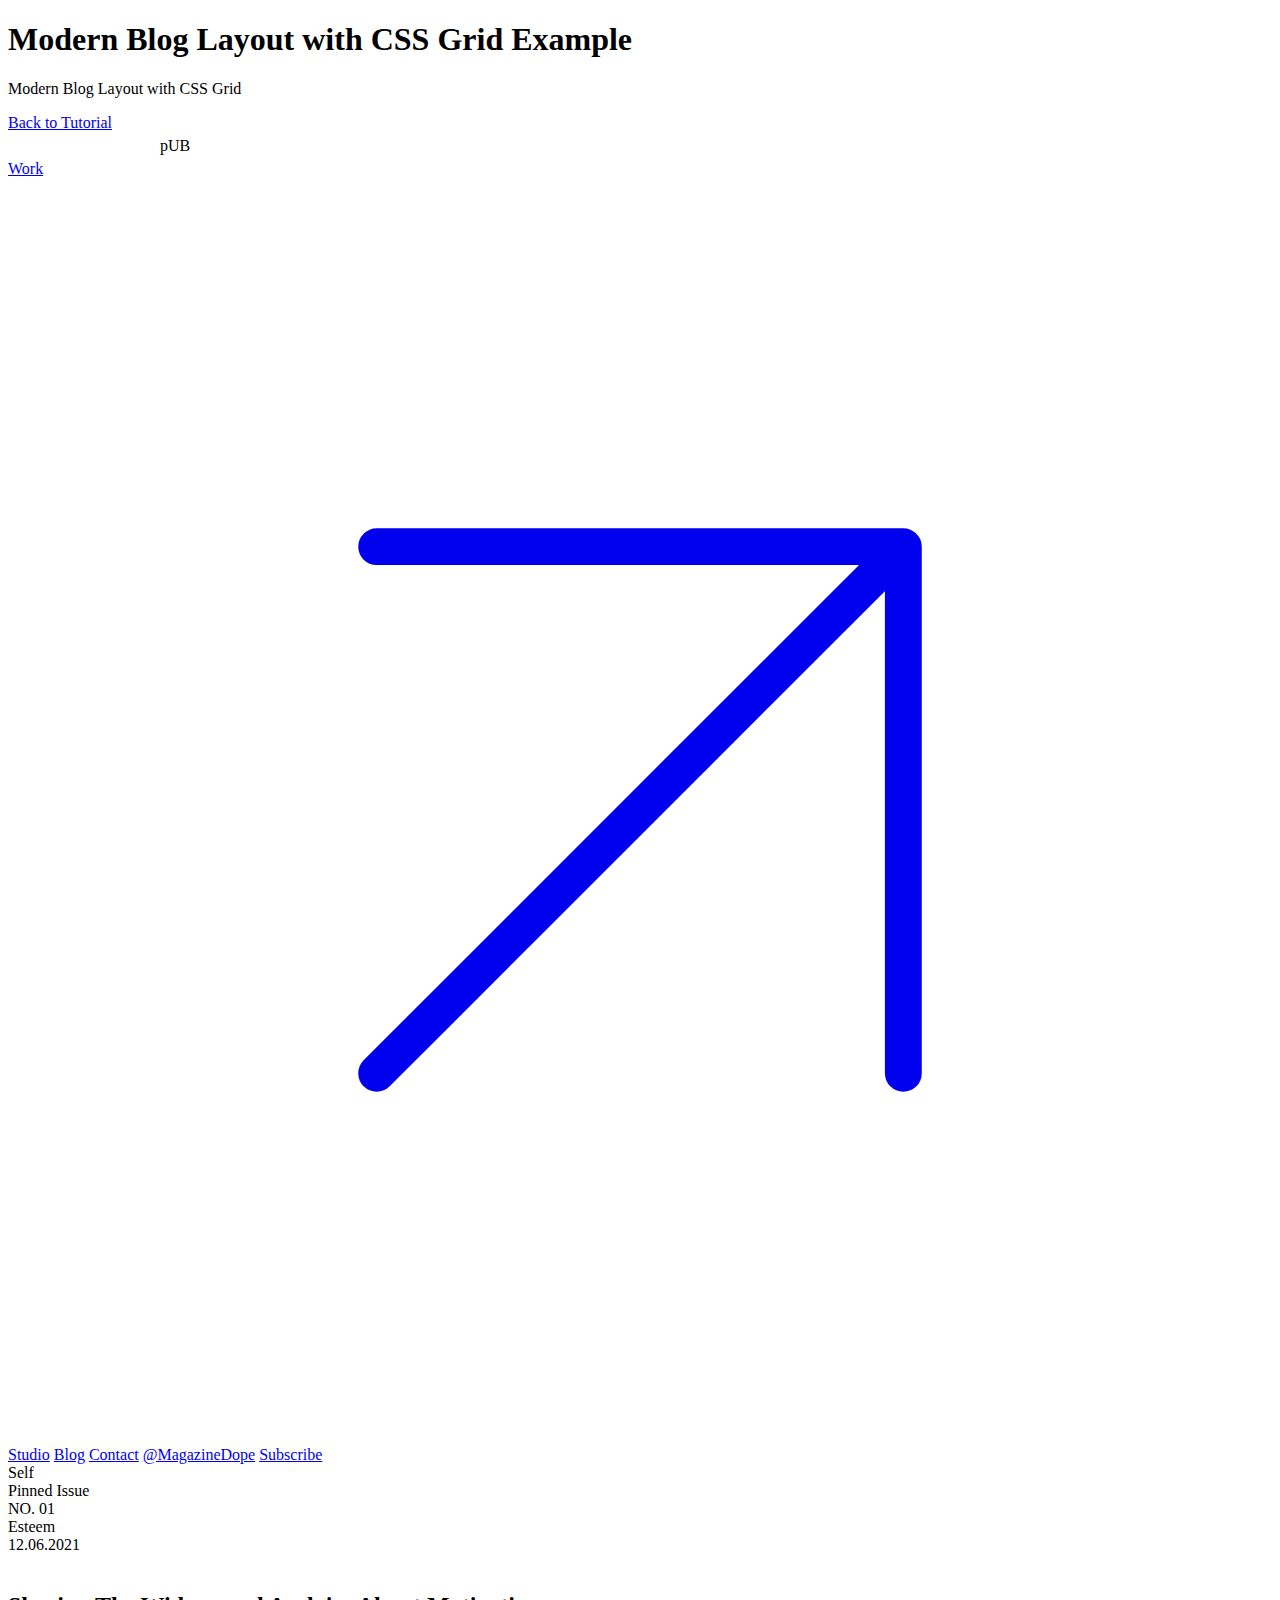
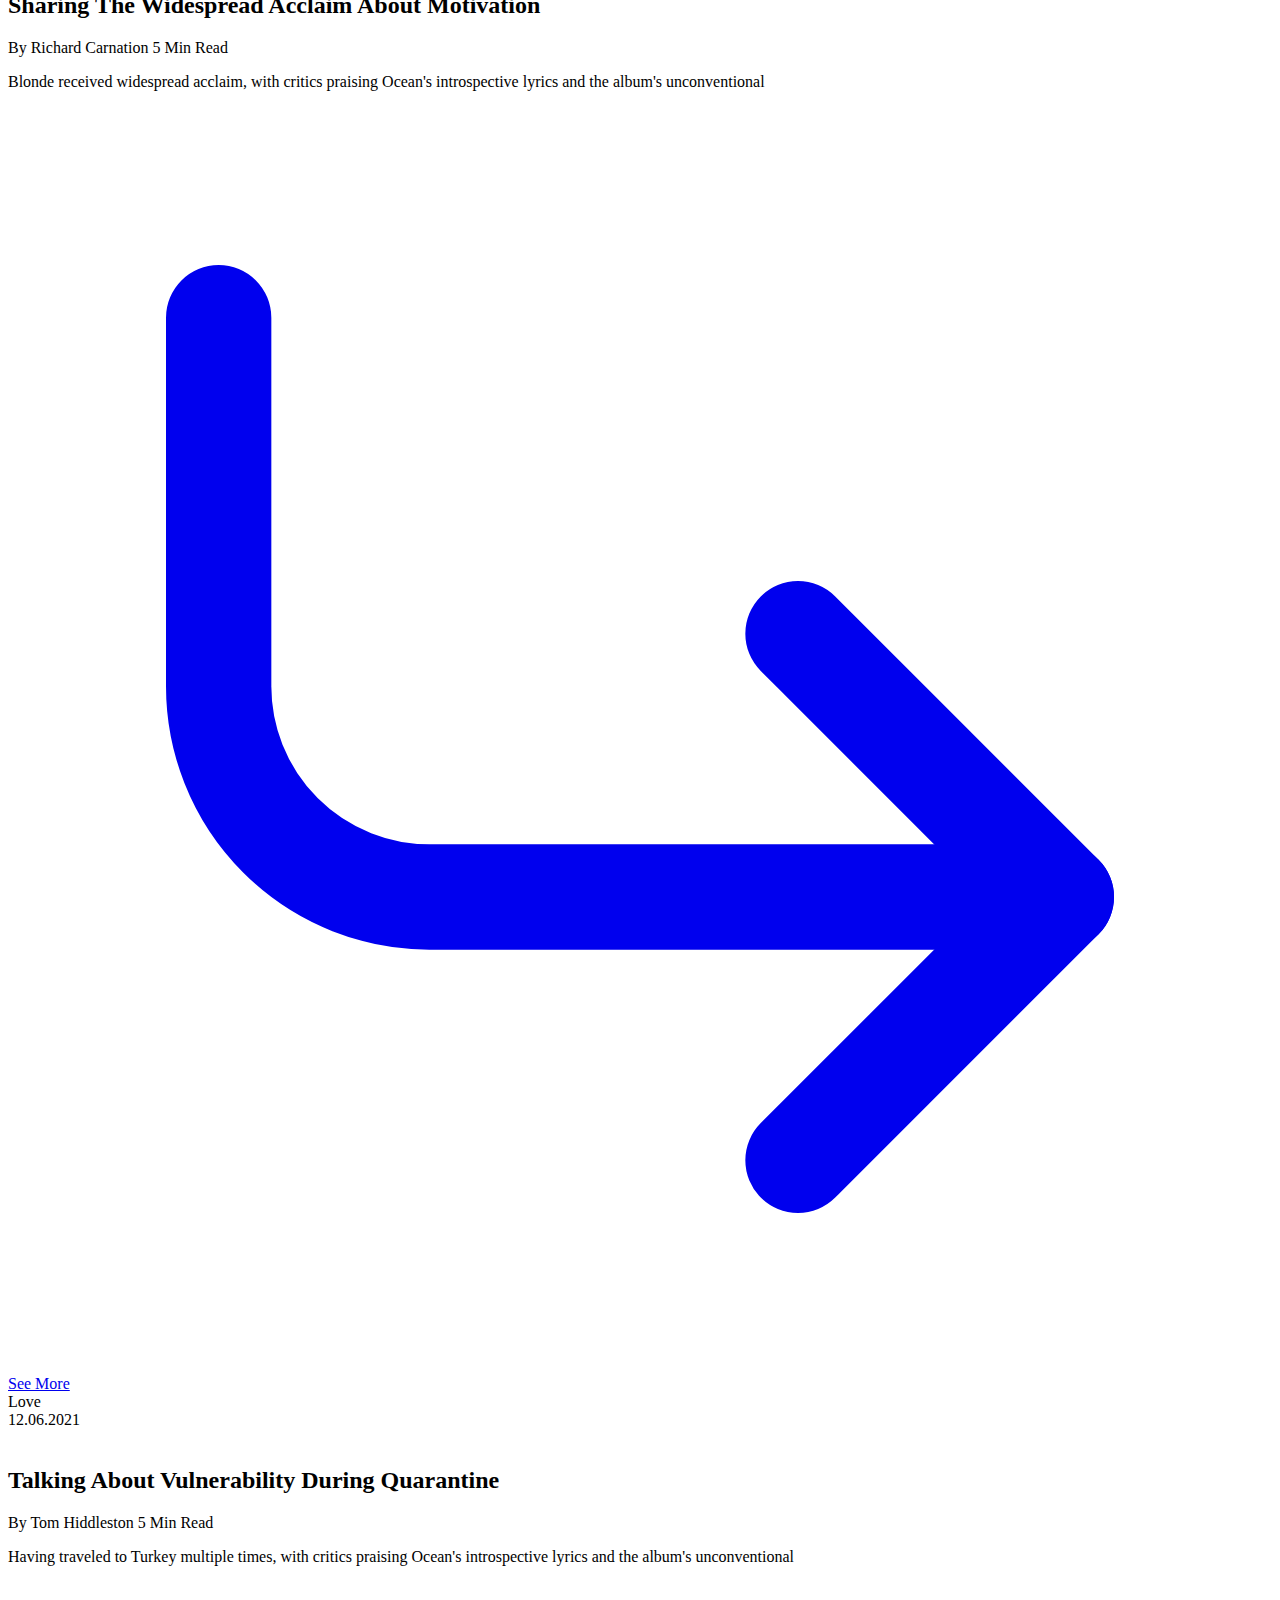
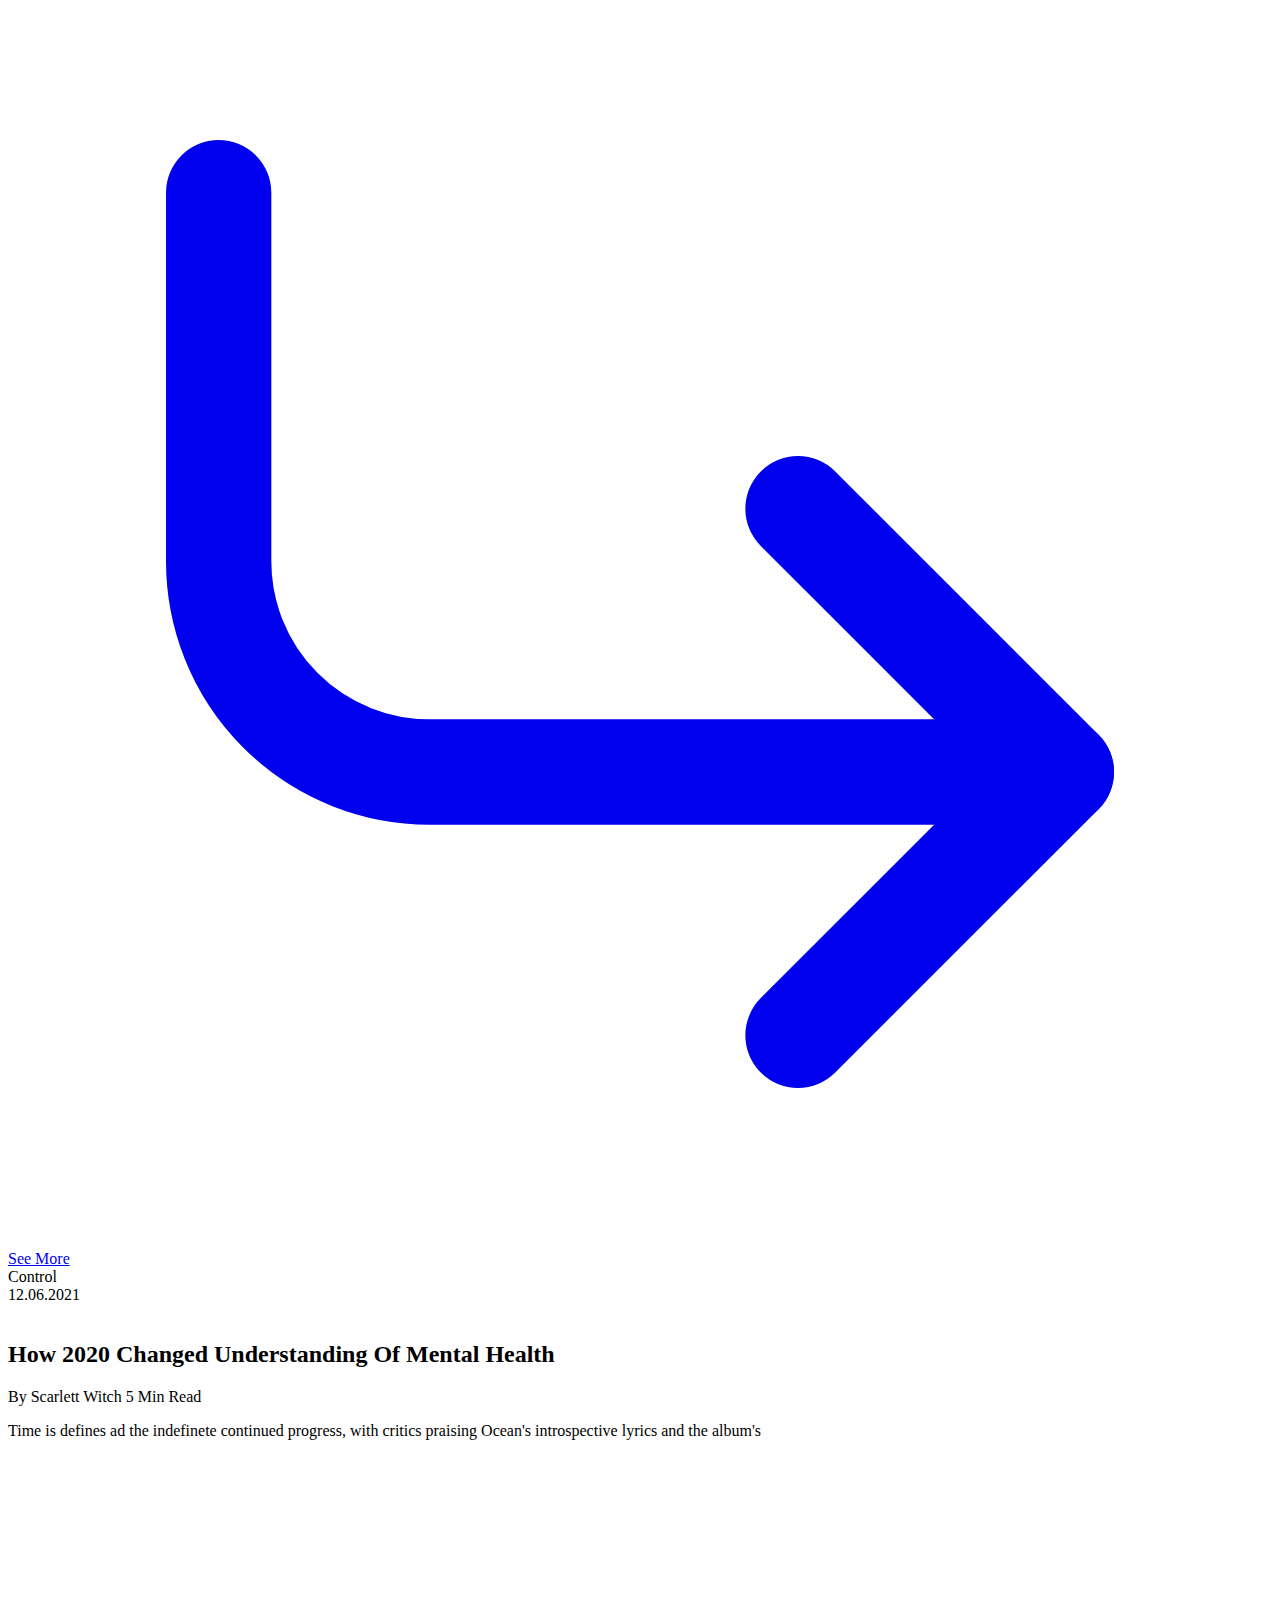
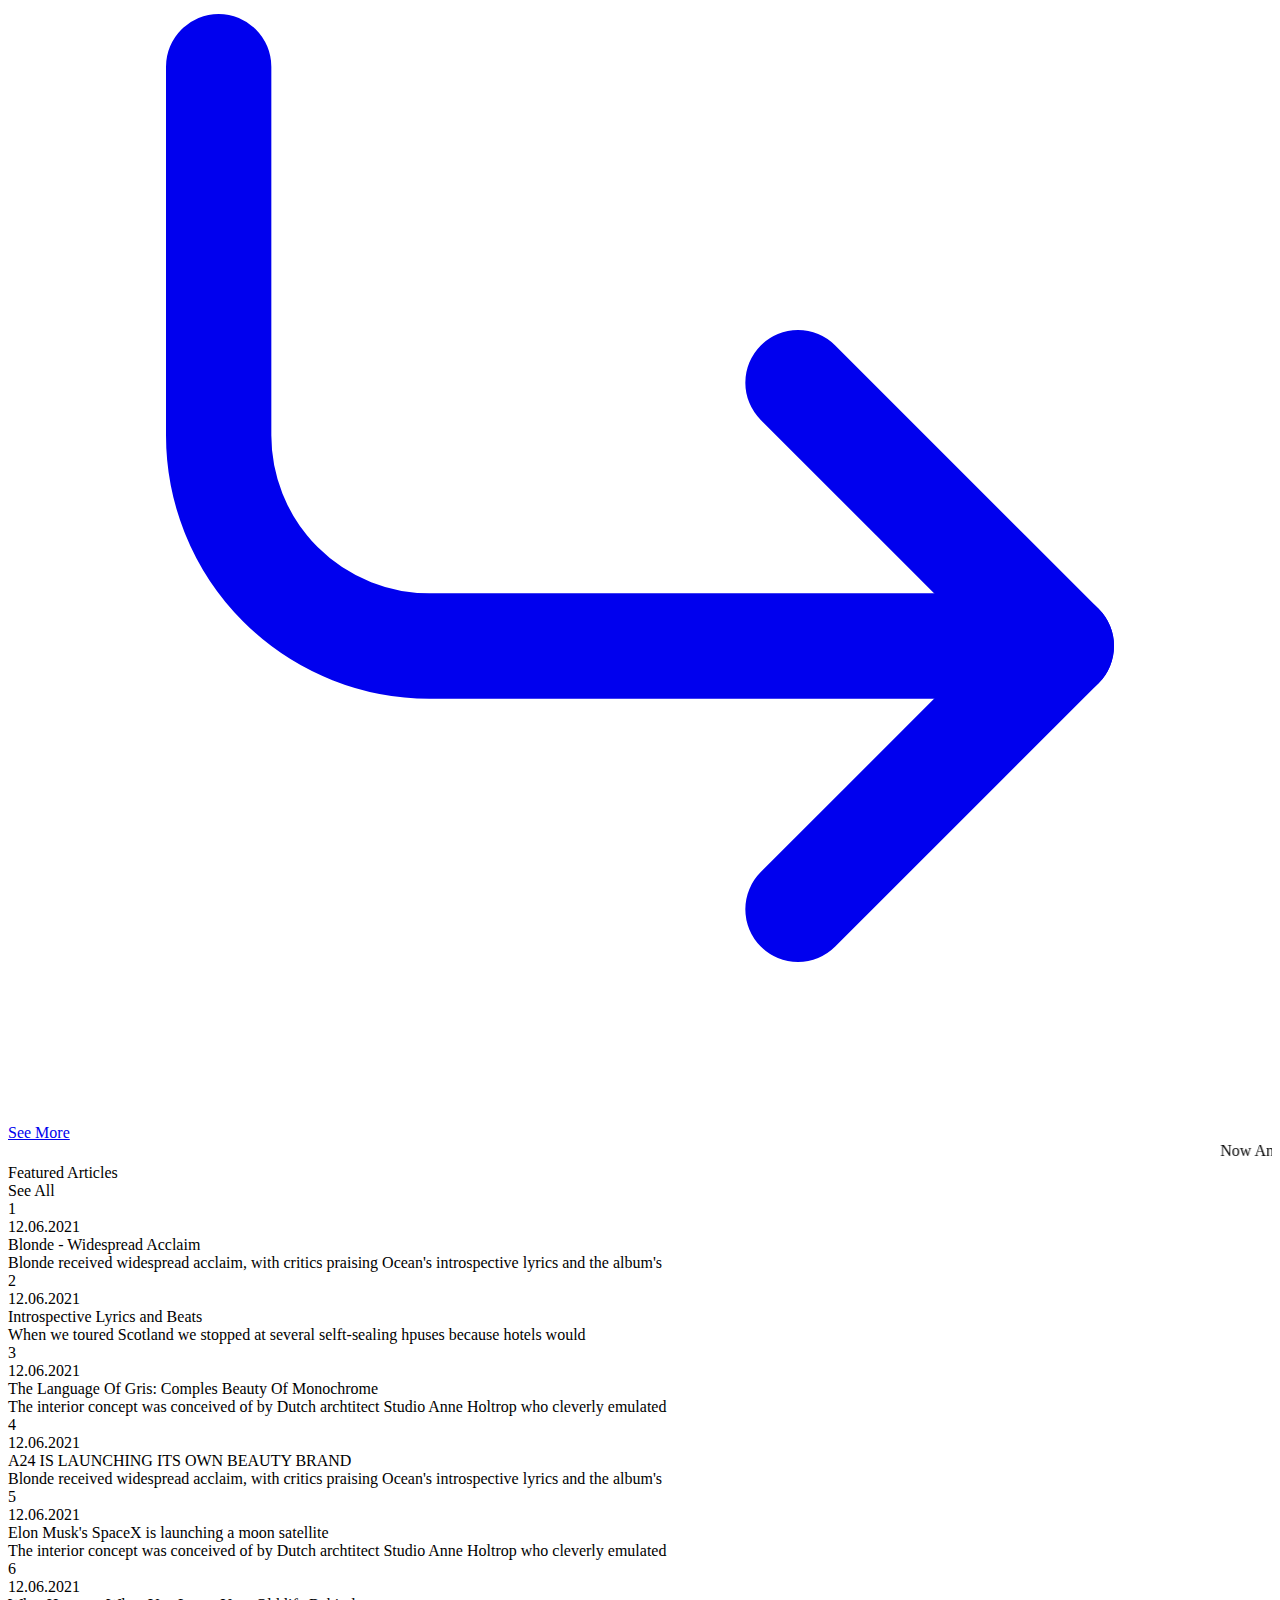
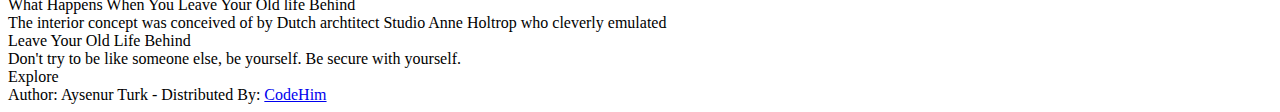
==== commit 2cbd905c: "Version 6 du lundi 26 janvier 2024" ====
--- a/index.html
+++ b/index.html
@@ -4,7 +4,7 @@
 <meta charset="utf-8">
 
 
-  <title>Mon titre de Rock samedi 27 janvier 2024 19h38</title>
+  <title>Mon titre de Rock lundi 29 janvier 2024</title>
   <meta name="description" content="">
   <meta name="author" content="">
   
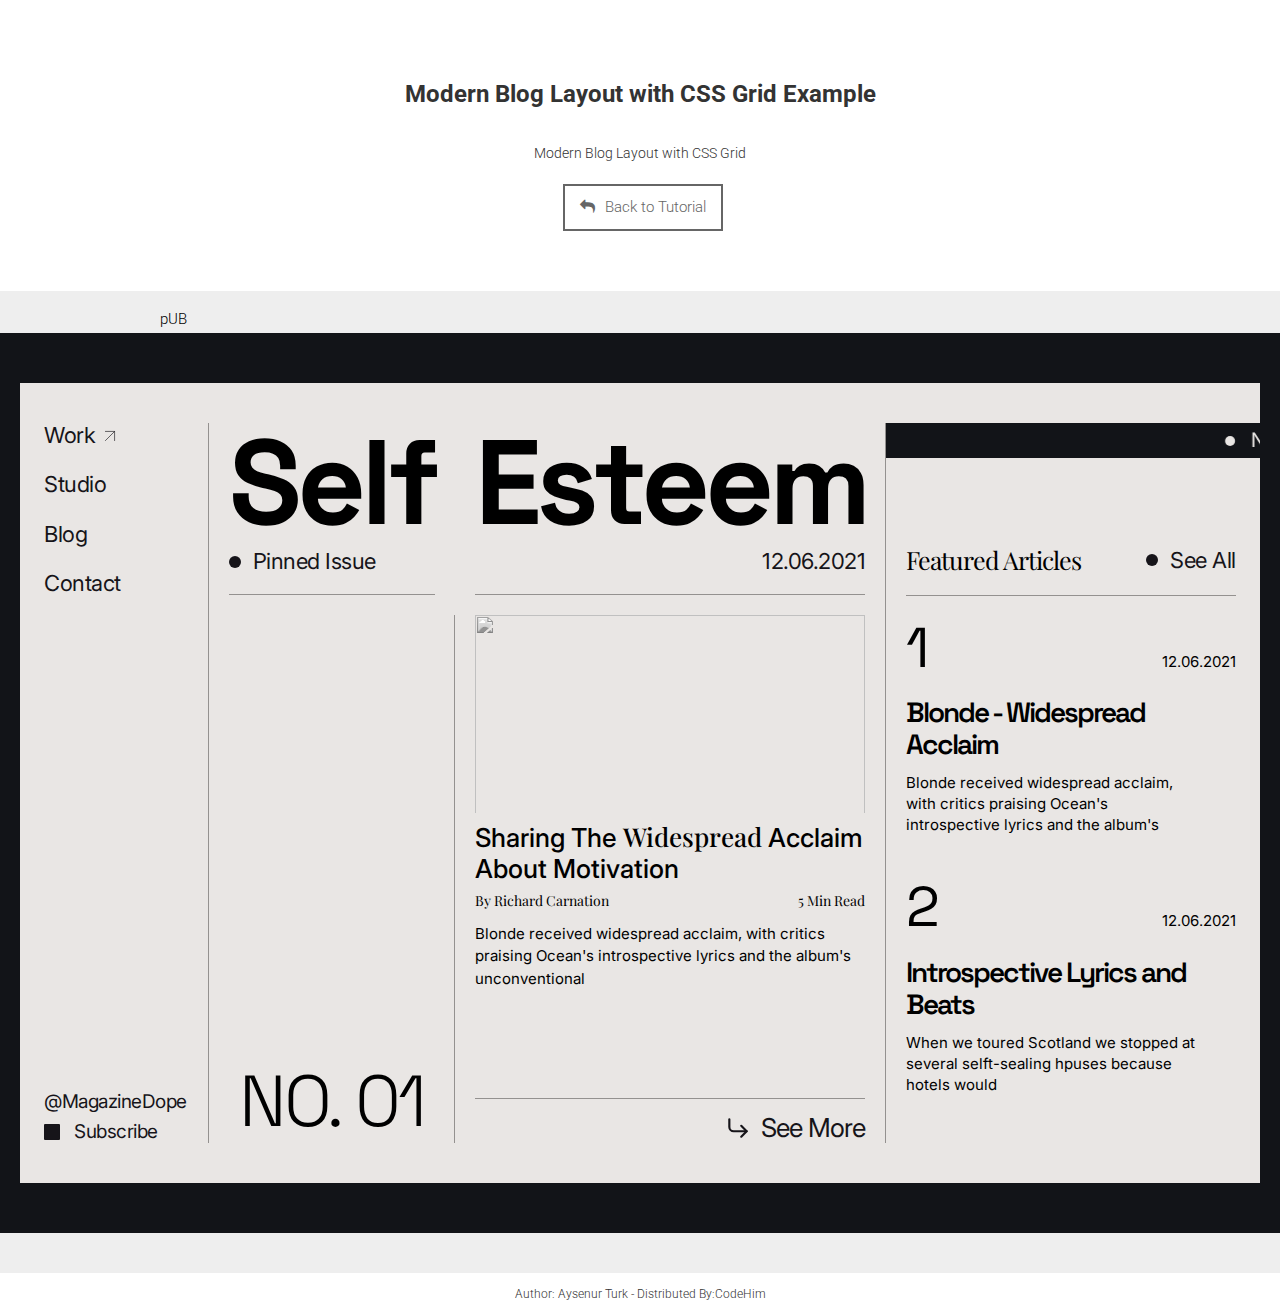
==== commit 25c5db9a: "Modif ccs2 en css chemein dans index" ====
--- a/index.html
+++ b/index.html
@@ -18,9 +18,9 @@
 
   <!-- CSS
   –––––––––––––––––––––––––––––––––––––––––––––––––– -->
-<link rel="stylesheet" href="css2/style.css">
-<link rel="stylesheet" href="css2/demo.css">
-<link rel="stylesheet" href="css2/normalize.css">
+<link rel="stylesheet" href="css/style.css">
+<link rel="stylesheet" href="css/demo.css">
+<link rel="stylesheet" href="css/normalize.css">
 
   <!-- Favicon
   –––––––––––––––––––––––––––––––––––––––––––––––––– -->
--- a/css/style.css
+++ b/css/style.css
@@ -0,0 +1,3 @@
+@import "https://fonts.googleapis.com/css2?family=Playfair+Display:ital,wght@1,400;1,500&family=Inter:wght@300;400;500;600&family=Space+Grotesk:wght@400;500;600;700&display=swap";*{outline:none;box-sizing:border-box}html{box-sizing:border-box;-webkit-font-smoothing:antialiased}img{max-width:100%}.cd__main{background-color:#121418!important;min-height:720px;display:flex;font-family:inter,sans-serif;justify-content:center;align-items:center;flex-direction:column!important;width:100%;padding:0 2em;font-weight:400;height:100vh}@media screen and (max-width:768px){body{padding:0}}.blog{background-color:#e9e6e4;max-width:1350px;display:grid;height:90vh;max-height:800px;overflow:hidden;grid-template-columns:15% 20% 35% 30%;grid-template-rows:100%;width:100%;padding:40px 4px;position:relative}@media screen and (max-width:1030px){.blog{grid-template-columns:20% 50% 30%}}@media screen and (max-width:768px){.blog{grid-template-columns:25% 75%;width:100%;max-width:none}}@media screen and (max-width:560px){.blog{grid-template-columns:100%}}.blog-part{padding:0 20px}.blog-part:not(:last-child){border-right:1px solid #94918f}.blog-menu{font-size:22px;text-decoration:none;color:#161419;display:flex;letter-spacing:-.5px;align-items:center}@media screen and (max-width:1260px){.blog-menu{font-size:1.6vw}}.blog-menu svg{width:22px;margin-left:4px}.blog-menu+.blog-menu{margin-top:24px}.blog-menu.mention{margin-top:auto;font-size:19px}@media screen and (max-width:1260px){.blog-menu.mention{font-size:1.4vw}}.blog-menu.subscribe{margin-top:8px;font-size:19px;position:relative}@media screen and (max-width:1260px){.blog-menu.subscribe{font-size:1.4vw}}.blog-menu.subscribe:before{content:"";width:16px;height:16px;background-color:#161419;left:0;border-radius:1px;margin-right:14px}.blog-menu.rounded:before{content:"";border-radius:50%;width:12px;height:12px;background-color:#161419;margin-right:12px}.blog .is-menu{display:flex;flex-direction:column}@media screen and (max-width:1030px){.blog .is-menu{display:none}}.blog-big__title{font-size:132px;font-family:space grotesk,sans-serif;font-weight:700;letter-spacing:-5px;line-height:1;margin-bottom:6px}@media screen and (max-width:1400px){.blog-big__title{font-size:120px}}@media screen and (max-width:1260px){.blog-big__title{font-size:9vw;letter-spacing:-2px}}@media screen and (max-width:560px){.blog-big__title{font-size:36px;margin-bottom:12px}}.blog-header{display:flex;flex-direction:column}.blog-article{padding:0 20px}.blog-article img{height:260px;max-height:22vh;width:100%;-o-object-fit:cover;object-fit:cover;filter:grayscale(1)}.page-number{display:flex;flex-direction:column;justify-content:flex-end;height:100%;font-size:72px;text-align:center;letter-spacing:-3px;font-weight:lighter;font-family:space grotesk,sans-serif;border-right:1px solid #94918f;white-space:nowrap}@media screen and (max-width:1260px){.page-number{font-size:5vw}}.small-title{border-bottom:1px solid #94918f;margin-bottom:20px;padding-bottom:20px}@media screen and (max-width:560px){.small-title{font-size:14px;position:absolute;top:10px;right:24px;border-bottom:0}}.date{display:flex;justify-content:flex-end}.blog-article h2{font-size:26px;font-weight:500;line-height:1.2;margin:8px 0}.blog-article h2 span{font-family:playfair display,serif}.blog-article p{line-height:1.5;margin:14px 0}.blog-article a{color:#161419;text-decoration:none;font-size:26px;letter-spacing:-1px;display:flex;justify-content:flex-end;align-items:center;margin-top:auto;border-top:1px solid #94918f;padding-top:14px}.blog-article a svg{width:26px;margin-right:10px}.blog-detail{display:flex;align-items:center;justify-content:space-between;font-size:14px}.blog-detail span{font-family:playfair display,serif}.blog-header-container{overflow-y:auto;overflow-x:hidden;height:100%;display:flex;flex-direction:column;-ms-scroll-snap-type:y mandatory;scroll-snap-type:y mandatory;border-right:1px solid #94918f}@media screen and (max-width:768px){.blog-header-container{border-right:0}}.blog-header-container>*{flex-shrink:0;min-height:100%;scroll-snap-align:start}.blog-header-container .blog-article:not(.header-article){flex-grow:1;display:flex;flex-direction:column}marquee{font-size:20px;background-color:#121418;color:#e9e6e4;padding:6px 0;width:calc(100% + 44px);margin-left:-20px;flex-shrink:0}marquee span:before{display:inline-block;content:"";border-radius:50%;width:10px;height:10px;position:relative;top:-1px;vertical-align:baseline;background-color:#e9e6e4;margin:0 16px}.blog-right{overflow:auto;height:calc(100% + 60px)}.blog-right .rounded{font-style:italic;font-size:18px}.blog-right .rounded:before{content:"";border-radius:50%;width:9px;height:9px;background-color:#161419;margin-right:6px}.blog-right-title{font-size:25px;font-family:playfair display,serif}.blog-right-title-container{display:flex;align-items:center;justify-content:space-between;border-bottom:1px solid #94918f;margin-bottom:20px;padding-bottom:20px;margin-top:100px;letter-spacing:-1px}@media screen and (max-width:1400px){.blog-right-title-container{margin-top:88px}}@media screen and (max-width:1260px){.blog-right-title-container{margin-top:6vw}}@media screen and (max-width:1030px){.blog-right-title-container{margin-top:5vw}}.blog-title-date{display:flex;align-items:baseline;justify-content:space-between}.blog-right-page{font-size:56px;margin-bottom:16px;font-family:space grotesk,sans-serif}.blog-right-page-title{font-family:space grotesk,sans-serif;font-size:28px;font-weight:600;max-width:16ch;letter-spacing:-2px}.blog-right-page-subtitle{max-width:33ch;font-size:15px;margin-top:12px;line-height:1.4}.blog-right-container+.blog-right-container{margin-top:40px}.right-blog{display:flex;flex-direction:column}@media screen and (max-width:768px){.right-blog{display:none}}@media screen and (max-width:1030px){.right-blog .blog-menu{display:none}}::-webkit-scrollbar{display:none}.circle{width:100%;aspect-ratio:1/1;border-radius:50%;background-color:#121418;display:flex;align-items:center;flex-direction:column;justify-content:center;color:#e9e6e4;padding:20px;text-align:center;margin-top:40px}.circle-title{font-size:24px;font-weight:600;margin-bottom:12px;font-family:space grotesk,sans-serif}@media screen and (max-width:1030px){.circle-title{display:none}}.circle-subtitle{max-width:30ch;font-size:14px;line-height:1.3;margin-bottom:16px}.circle-footer{font-family:playfair display,serif;font-size:30px}@media screen and (max-width:560px){.blog-is-sticky{display:none}}
+
+/*Animation Purce css*/
--- a/css/demo.css
+++ b/css/demo.css
@@ -0,0 +1,3 @@
+@import 'https://fonts.googleapis.com/css?family=Roboto&display=swap';@import 'https://stackpath.bootstrapcdn.com/font-awesome/4.7.0/css/font-awesome.min.css';*{margin:0;padding:0}*,*::before,*::after{margin:0;padding:0;box-sizing:inherit}body{min-height:100vh;display:flex;justify-content:center;flex-wrap:wrap;align-content:flex-start;font-family:roboto,sans-serif;font-style:normal;font-weight:300;font-smoothing:antialiased;-webkit-font-smoothing:antialiased;-moz-osx-font-smoothing:grayscale;font-size:15px;background:#eee}.cd__intro{padding:60px 30px;margin-bottom:15px;flex-direction:column}.cd__intro,.cd__credit{display:flex;width:100%;justify-content:center;align-items:center;background:#fff;color:#333;line-height:1.5;text-align:center}.cd__intro h1{font-size:18pt;padding-bottom:15px}.cd__intro p{font-size:14px}.cd__action{text-align:center;display:block;margin-top:20px}.cd__action a.cd__btn{text-decoration:none;color:#666;border:2px solid #666;padding:10px 15px;display:inline-block;margin-left:5px}.cd__action a.cd__btn:hover{background:#666;color:#fff;transition:.3s;-webkit-transition:.3s}.cd__action .cd__btn:before{font-family:FontAwesome;font-weight:400;margin-right:10px}.down:before{content:"\f019"}.back:before{content:"\f112"}.cd__credit{padding:12px;font-size:9pt;margin-top:40px}.cd__credit span:before{font-family:FontAwesome;color:#e41b17;content:"\f004"}.cd__credit a{color:#333;text-decoration:none}.cd__credit a:hover{color:#1dbf73}.cd__credit a:hover:after{font-family:FontAwesome;content:"\f08e";font-size:9pt;position:absolute;margin:3px}.cd__main{background:#fff;padding:20px;flex-direction:row;flex-wrap:wrap;justify-content:center}.cd__main{display:flex;width:100%}@media only screen and (min-width:1360px){.cd__main{max-width:1280px;margin-left:auto;margin-right:auto;padding:24px}}
+
+/*Animation*/
